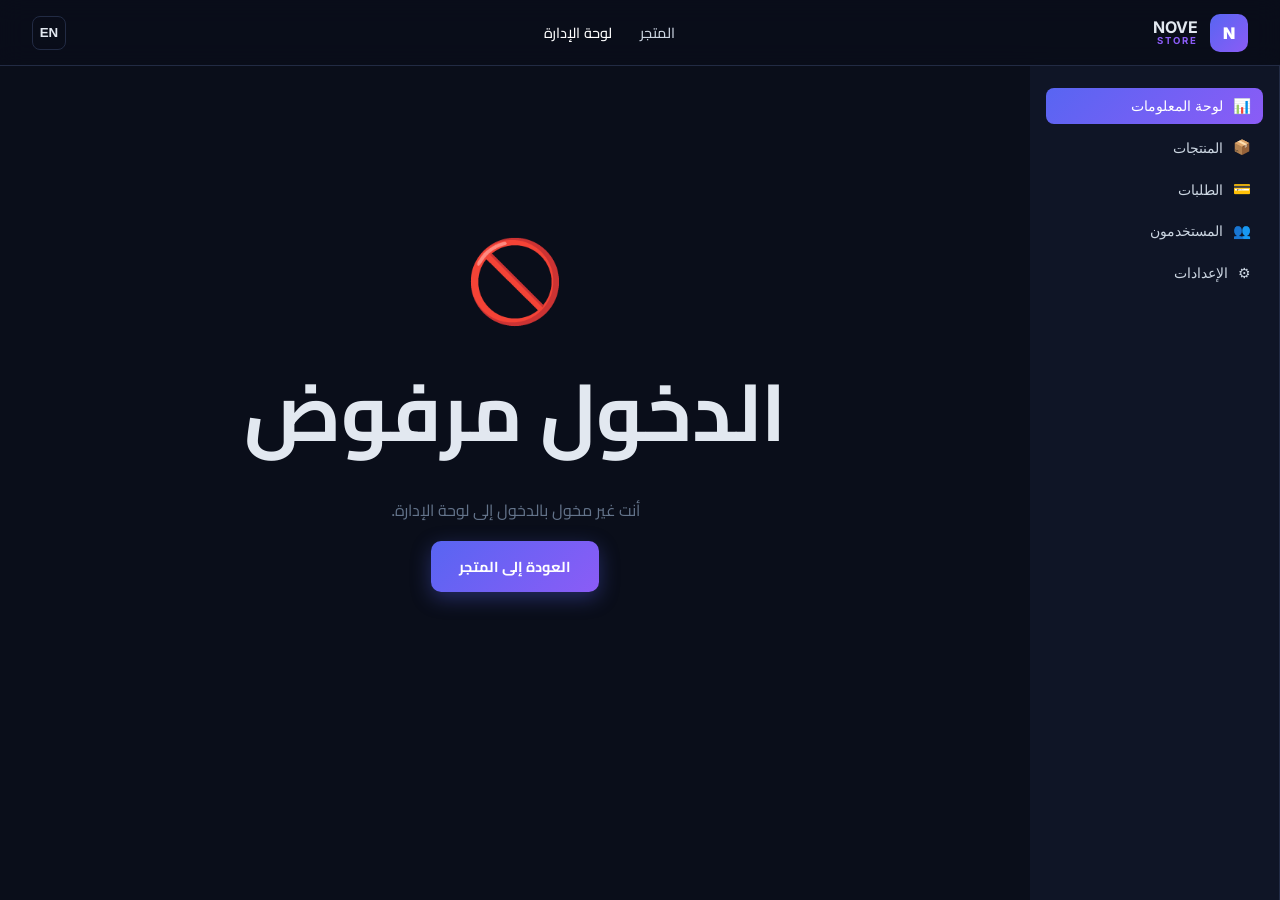
==== pages/admin.html @ d432e352 "first commit" ====
<!DOCTYPE html>
<html lang="ar" dir="rtl">
<head>
  <meta charset="UTF-8">
  <meta name="viewport" content="width=device-width, initial-scale=1.0">
  <title>Admin Panel - Nove Store</title>
  <link rel="stylesheet" href="../css/style.css">
  <link rel="icon" href="data:image/svg+xml,<svg xmlns='http://www.w3.org/2000/svg' viewBox='0 0 100 100'><text y='.9em' font-size='90'>N</text></svg>">
</head>
<body>

  <nav class="navbar">
    <a href="../index.html" class="nav-brand">
      <div class="nav-brand-icon">N</div>
      <div class="nav-brand-text">NOVE <span>STORE</span></div>
    </a>
    <ul class="nav-links">
      <li><a href="../index.html" data-i18n="store">Store</a></li>
      <li><a href="admin.html" class="active" data-i18n="admin_panel">Admin Panel</a></li>
    </ul>
    <div class="nav-actions">
      <button class="lang-toggle" onclick="APP.toggleLang()">EN</button>
      <div class="user-menu active" id="user-menu">
        <img class="user-avatar" src="" alt="Admin" onclick="APP.toggleUserDropdown()">
        <div class="user-dropdown">
          <div class="user-dropdown-header">
            <h4 class="user-name">Admin</h4>
            <p class="user-email">admin@nove.store</p>
          </div>
          <button onclick="APP.logout()" data-i18n="sign_out">&#10140; Sign Out</button>
        </div>
      </div>
    </div>
  </nav>

  <div class="admin-layout">
    <aside class="admin-sidebar">
      <button class="admin-nav-item active" data-section="dashboard" onclick="APP.showAdminSection('dashboard')">
        <span>&#128202;</span> <span data-i18n="dashboard">Dashboard</span>
      </button>
      <button class="admin-nav-item" data-section="products" onclick="APP.showAdminSection('products')">
        <span>&#128230;</span> <span data-i18n="products_manage">Products</span>
      </button>
      <button class="admin-nav-item" data-section="orders" onclick="APP.showAdminSection('orders')">
        <span>&#128179;</span> <span data-i18n="orders_manage">Orders</span>
      </button>
      <button class="admin-nav-item" data-section="users" onclick="APP.showAdminSection('users')">
        <span>&#128101;</span> <span data-i18n="users_manage">Users</span>
      </button>
      <button class="admin-nav-item" data-section="settings" onclick="APP.showAdminSection('settings')">
        <span>&#9881;</span> <span data-i18n="settings_manage">Settings</span>
      </button>
    </aside>

    <main class="admin-content" id="admin-content"></main>
  </div>

  <script src="../js/app.js"></script>
  <script>
    document.addEventListener('DOMContentLoaded', () => {
      APP.loadData();
      APP.applyStaticTranslations();
      const lt = document.querySelector('#user-menu .lang-toggle');
      if (lt) lt.textContent = APP.lang === 'ar' ? 'EN' : 'ع';
      APP.updateAuthUI();
      if (!APP.isAdmin()) {
        document.getElementById('admin-content').innerHTML = `
          <div class="access-denied">
            <div>
              <h1>&#128683;</h1>
              <h1>${APP.t('access_denied')}</h1>
              <p>${APP.t('access_denied_desc')}</p>
              <a href="../index.html" class="btn-primary">${APP.t('back_to_store')}</a>
            </div>
          </div>`;
        return;
      }
      APP.showAdminSection('dashboard');
    });
  </script>
</body>
</html>
---- css/style.css ----
@import url('https://fonts.googleapis.com/css2?family=Cairo:wght@300;400;600;700;900&family=Inter:wght@300;400;500;600;700&display=swap');

:root {
  --bg: #0a0e1a;
  --bg2: #0f1526;
  --card: #151c30;
  --border: #222b44;
  --primary: #5865f2;
  --primary-2: #8b5cf6;
  --secondary: #22d3ee;
  --success: #22c55e;
  --danger: #ef4444;
  --warning: #f59e0b;
  --text: #e2e8f0;
  --text-2: #cbd5e1;
  --gray-300: #94a3b8;
  --gray-400: #64748b;
  --gray-500: #475569;
  --gradient: linear-gradient(135deg, #5865f2, #8b5cf6);
}

* { margin: 0; padding: 0; box-sizing: border-box; }

html { scroll-behavior: smooth; }

body {
  background: var(--bg);
  color: var(--text);
  font-family: 'Inter', 'Cairo', sans-serif;
  min-height: 100vh;
  overflow-x: hidden;
}

a { text-decoration: none; color: inherit; }
ul { list-style: none; }

.hidden { display: none !important; }

/* NAVBAR */
.navbar {
  position: fixed;
  top: 0; left: 0; right: 0;
  z-index: 1000;
  display: flex;
  align-items: center;
  justify-content: space-between;
  padding: 0.85rem 2rem;
  background: rgba(10, 14, 26, 0.85);
  backdrop-filter: blur(12px);
  border-bottom: 1px solid var(--border);
}

.nav-brand { display: flex; align-items: center; gap: 0.75rem; font-weight: 700; }
.nav-brand-icon {
  width: 38px; height: 38px;
  display: flex; align-items: center; justify-content: center;
  border-radius: 10px; font-weight: 900;
  background: var(--gradient); color: #fff;
}
.nav-brand-text { display: flex; flex-direction: column; line-height: 1.1; }
.nav-brand-text span { font-size: 0.6rem; color: var(--primary-2); letter-spacing: 0.2em; }

.nav-links { display: flex; gap: 1.75rem; font-weight: 500; font-size: 0.9rem; }
.nav-links a { color: var(--text-2); transition: color 0.2s; }
.nav-links a:hover, .nav-links a.active { color: #fff; }

.nav-actions { display: flex; align-items: center; gap: 0.9rem; }

.lang-toggle {
  background: none; border: 1px solid var(--border); color: var(--text);
  width: 34px; height: 34px; border-radius: 8px; cursor: pointer; font-weight: 700;
}
.lang-toggle:hover { border-color: var(--primary); }

.nav-cart {
  position: relative; background: none; border: 1px solid var(--border);
  color: var(--text); width: 40px; height: 34px; border-radius: 8px; cursor: pointer; font-size: 1.1rem;
}
.cart-badge {
  position: absolute; top: -8px; right: -8px; background: var(--primary);
  color: #fff; font-size: 0.65rem; font-weight: 700; width: 18px; height: 18px;
  border-radius: 50%; display: flex; align-items: center; justify-content: center;
}

.btn-nav {
  border: none; padding: 0.5rem 1.25rem; border-radius: 8px; font-weight: 600; cursor: pointer;
}
.btn-nav-filled { background: var(--gradient); color: #fff; }
.btn-nav-filled:hover { opacity: 0.9; }

.user-menu { position: relative; display: none; }
.user-avatar { width: 40px; height: 40px; border-radius: 50%; cursor: pointer; border: 2px solid var(--primary); }
.user-dropdown {
  position: absolute; top: 50px; right: 0; min-width: 200px; background: var(--card);
  border: 1px solid var(--border); border-radius: 12px; padding: 0.75rem; display: none;
}
.user-dropdown.active { display: block; }
.user-dropdown-header { padding-bottom: 0.6rem; margin-bottom: 0.6rem; border-bottom: 1px solid var(--border); }
.user-dropdown a, .user-dropdown button {
  display: block; width: 100%; text-align: right; background: none; border: none;
  color: var(--text-2); padding: 0.5rem; border-radius: 6px; cursor: pointer; font-size: 0.85rem;
}
.user-dropdown a:hover, .user-dropdown button:hover { background: var(--bg2); color: #fff; }

.mobile-toggle { display: none; background: none; border: none; color: var(--text); font-size: 1.4rem; cursor: pointer; }

/* HERO */
.hero {
  min-height: 90vh; display: flex; align-items: center;
  padding: 8rem 2rem 4rem; position: relative;
  background: radial-gradient(1200px 600px at 70% -10%, rgba(88,101,242,0.25), transparent),
              radial-gradient(800px 500px at 10% 110%, rgba(139,92,246,0.2), transparent);
}
.hero-content { max-width: 720px; }
.hero-badge {
  display: inline-flex; align-items: center; gap: 0.5rem;
  background: rgba(88,101,242,0.12); border: 1px solid rgba(88,101,242,0.35);
  color: var(--primary-2); padding: 0.4rem 1rem; border-radius: 30px; font-size: 0.8rem; font-weight: 600;
}
.hero-badge-dot { width: 8px; height: 8px; border-radius: 50%; background: var(--primary); }
.hero h1 { font-size: 3rem; line-height: 1.15; margin: 1.25rem 0; font-weight: 900; display: flex; flex-direction: column; gap: 0.25rem; }
.hero h1 span:first-child { background: var(--gradient); -webkit-background-clip: text; background-clip: text; -webkit-text-fill-color: transparent; }
.hero p { color: var(--gray-300); font-size: 1.05rem; line-height: 1.7; max-width: 560px; }

.hero-actions { display: flex; gap: 1rem; margin-top: 2rem; flex-wrap: wrap; }
.btn-primary, .btn-secondary {
  display: inline-block; padding: 0.75rem 1.75rem; border-radius: 10px;
  font-weight: 700; font-size: 0.9rem; transition: transform 0.2s, box-shadow 0.2s; cursor: pointer; border: none;
}
.btn-primary { background: var(--gradient); color: #fff; box-shadow: 0 6px 20px rgba(88,101,242,0.35); }
.btn-primary:hover { transform: translateY(-2px); box-shadow: 0 8px 28px rgba(88,101,242,0.5); }
.btn-secondary { background: transparent; color: var(--text); border: 1px solid var(--border); }
.btn-secondary:hover { border-color: var(--primary); }

.hero-stats { display: flex; gap: 2.5rem; margin-top: 3rem; flex-wrap: wrap; }
.hero-stat h3 { font-size: 1.75rem; background: var(--gradient); -webkit-background-clip: text; background-clip: text; -webkit-text-fill-color: transparent; }
.hero-stat p { color: var(--gray-400); font-size: 0.8rem; }

/* SECTIONS */
.section { padding: 4rem 2rem; }
.section-header { text-align: center; margin-bottom: 2.5rem; }
.section-header h2 { font-size: 2rem; font-weight: 800; }
.section-header p { color: var(--gray-400); margin-top: 0.5rem; }

.category-filters { display: flex; justify-content: center; gap: 0.75rem; margin-bottom: 2rem; flex-wrap: wrap; }
.filter-btn {
  background: var(--card); border: 1px solid var(--border); color: var(--text-2);
  padding: 0.5rem 1.5rem; border-radius: 30px; cursor: pointer; font-weight: 600; transition: all 0.2s;
}
.filter-btn.active, .filter-btn:hover { background: var(--gradient); color: #fff; border-color: transparent; }

.products-grid { display: grid; grid-template-columns: repeat(auto-fill, minmax(260px, 1fr)); gap: 1.5rem; max-width: 1200px; margin: 0 auto; }
.product-card {
  background: var(--card); border: 1px solid var(--border); border-radius: 16px;
  padding: 1.25rem; display: flex; flex-direction: column; gap: 0.75rem; transition: transform 0.2s, border-color 0.2s;
}
.product-card:hover { transform: translateY(-4px); border-color: var(--primary); }
.product-image { width: 100%; height: 160px; object-fit: cover; border-radius: 10px; }
.product-image.placeholder {
  display: flex; align-items: center; justify-content: center; font-size: 3rem; font-weight: 900;
  background: var(--gradient); color: #fff;
}
.product-card h3 { font-size: 1.05rem; }
.product-card p { color: var(--gray-400); font-size: 0.85rem; line-height: 1.5; flex: 1; }
.product-price { font-weight: 800; font-size: 1.2rem; color: var(--secondary); }

/* FEATURES */
.features-grid { display: grid; grid-template-columns: repeat(auto-fill, minmax(290px, 1fr)); gap: 1.5rem; max-width: 1200px; margin: 0 auto; }
.feature-card {
  background: var(--card); border: 1px solid var(--border); border-radius: 16px; padding: 1.75rem; transition: border-color 0.2s;
}
.feature-card:hover { border-color: var(--primary); }
.feature-icon { font-size: 1.8rem; margin-bottom: 0.75rem; }
.feature-card h3 { margin-bottom: 0.4rem; font-size: 1.05rem; }
.feature-card p { color: var(--gray-400); font-size: 0.85rem; line-height: 1.6; }

/* FOOTER */
.footer {
  border-top: 1px solid var(--border); padding: 2rem;
  background: var(--bg2);
}
.footer-content { display: flex; justify-content: space-between; align-items: center; gap: 1rem; flex-wrap: wrap; max-width: 1200px; margin: 0 auto; }
.footer p { color: var(--gray-400); font-size: 0.85rem; }
.footer-links { display: flex; gap: 1.5rem; }
.footer-links a { color: var(--text-2); font-size: 0.85rem; }
.footer-links a:hover { color: var(--primary); }

/* MODALS */
.modal-overlay {
  position: fixed; inset: 0; z-index: 2000; display: none;
  align-items: center; justify-content: center; background: rgba(0,0,0,0.6); backdrop-filter: blur(4px);
}
.modal-overlay.active { display: flex; }
.modal {
  background: var(--card); border: 1px solid var(--border); border-radius: 18px;
  max-width: 420px; width: 90%; max-height: 85vh; overflow-y: auto; position: relative; padding: 1.5rem;
}
.modal-close { position: absolute; top: 0.75rem; left: 0.75rem; background: none; border: none; color: var(--gray-400); font-size: 1.6rem; cursor: pointer; }
.modal-close:hover { color: #fff; }

.auth-tabs { display: flex; gap: 0.5rem; margin: 1.25rem 0; background: var(--bg); padding: 0.35rem; border-radius: 10px; }
.auth-tab { flex: 1; padding: 0.5rem; background: none; border: none; color: var(--gray-400); font-weight: 600; cursor: pointer; border-radius: 8px; }
.auth-tab.active { background: var(--gradient); color: #fff; }

.form-group { margin-bottom: 1rem; }
.form-group label { display: block; margin-bottom: 0.35rem; font-size: 0.85rem; color: var(--text-2); }
.form-group input {
  width: 100%; padding: 0.7rem 0.9rem; background: var(--bg);
  border: 1px solid var(--border); border-radius: 8px; color: var(--text); outline: none;
}
.form-group input:focus { border-color: var(--primary); }

/* CART ITEMS */
.cart-item { display: flex; justify-content: space-between; align-items: center; padding: 0.6rem 0; border-bottom: 1px solid var(--border); }
.cart-item button { background: none; border: none; color: var(--danger); cursor: pointer; font-size: 1rem; }
.cart-total { margin-top: 1rem; font-size: 1.1rem; text-align: left; }

/* ADMIN */
.admin-layout { display: flex; min-height: 100vh; padding-top: 64px; }
.admin-sidebar {
  width: 250px; background: var(--bg2); border-right: 1px solid var(--border);
  padding: 1.5rem 1rem; display: flex; flex-direction: column; gap: 0.35rem; position: sticky; top: 64px; height: calc(100vh - 64px);
}
.admin-sidebar-brand { display: flex; align-items: center; gap: 0.6rem; margin-bottom: 1.5rem; }
.sb-icon { width: 38px; height: 38px; border-radius: 10px; background: var(--gradient); display: flex; align-items: center; justify-content: center; font-weight: 900; }
.sb-title { font-weight: 700; }
.sb-sub { font-size: 0.7rem; color: var(--gray-400); }
.admin-nav-group { font-size: 0.7rem; color: var(--gray-500); text-transform: uppercase; margin: 1rem 0 0.35rem; }
.admin-nav-item {
  display: flex; align-items: center; gap: 0.6rem; width: 100%; padding: 0.6rem 0.75rem;
  background: none; border: none; color: var(--text-2); border-radius: 8px; cursor: pointer; font-size: 0.9rem; text-align: right;
}
.admin-nav-item:hover { background: var(--bg); color: #fff; }
.admin-nav-item.active { background: var(--gradient); color: #fff; }
.nav-badge { margin-left: auto; background: var(--danger); color: #fff; border-radius: 30px; font-size: 0.65rem; padding: 0.1rem 0.5rem; }

.admin-content { flex: 1; padding: 2rem; }
.admin-stats { display: grid; grid-template-columns: repeat(auto-fit, minmax(180px, 1fr)); gap: 1.25rem; margin-top: 1.5rem; }
.stat-card { background: var(--card); border: 1px solid var(--border); border-radius: 14px; padding: 1.25rem; }
.stat-card h3 { font-size: 1.8rem; color: var(--secondary); }
.stat-card p { color: var(--gray-400); font-size: 0.85rem; }

.product-row, .order-row { display: flex; justify-content: space-between; align-items: center; padding: 0.8rem 0; border-bottom: 1px solid var(--border); }

.access-denied { min-height: 70vh; display: flex; align-items: center; justify-content: center; }
.access-denied div { text-align: center; }
.access-denied h1 { font-size: 5rem; margin-bottom: 0.5rem; }
.access-denied p { color: var(--gray-400); margin-bottom: 1rem; }

/* TOAST */
.toast {
  position: fixed; bottom: 2rem; right: 2rem; z-index: 3000;
  background: var(--success); color: #fff; padding: 0.85rem 1.5rem; border-radius: 10px;
  font-weight: 600; display: none; box-shadow: 0 6px 20px rgba(0,0,0,0.4);
}
.toast.error { background: var(--danger); }

/* RESPONSIVE */
@media (max-width: 768px) {
  .nav-links, .mobile-toggle { display: none; }
  .hero h1 { font-size: 2.2rem; }
  .admin-sidebar { width: 220px; }
  .footer-content { flex-direction: column; text-align: center; }
}
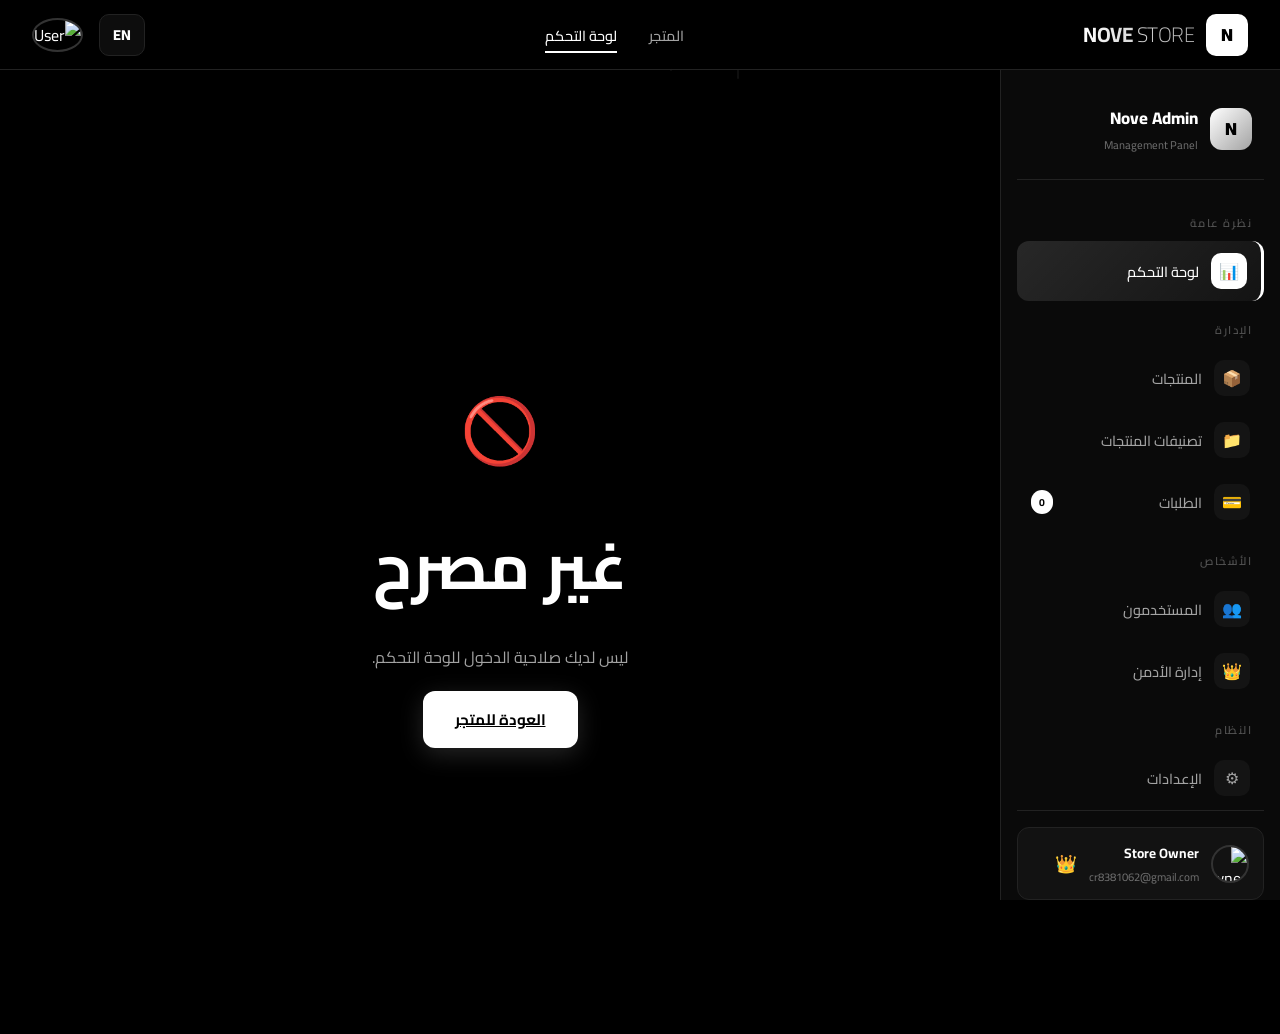
==== commit 1ddf3558: "Restore full featured store design to novestore1" ====
--- a/pages/admin.html
+++ b/pages/admin.html
@@ -9,60 +9,105 @@
 </head>
 <body>
 
+  <!-- NAVBAR -->
   <nav class="navbar">
     <a href="../index.html" class="nav-brand">
       <div class="nav-brand-icon">N</div>
       <div class="nav-brand-text">NOVE <span>STORE</span></div>
     </a>
+
     <ul class="nav-links">
       <li><a href="../index.html" data-i18n="store">Store</a></li>
       <li><a href="admin.html" class="active" data-i18n="admin_panel">Admin Panel</a></li>
     </ul>
+
     <div class="nav-actions">
-      <button class="lang-toggle" onclick="APP.toggleLang()">EN</button>
+      <button class="lang-toggle" id="lang-toggle" onclick="APP.toggleLang()" title="Language">ع</button>
+
       <div class="user-menu active" id="user-menu">
-        <img class="user-avatar" src="" alt="Admin" onclick="APP.toggleUserDropdown()">
+        <img class="user-avatar" src="" alt="User" onclick="APP.toggleUserDropdown()">
         <div class="user-dropdown">
           <div class="user-dropdown-header">
             <h4 class="user-name">Admin</h4>
             <p class="user-email">admin@nove.store</p>
           </div>
+          <a href="../index.html" data-i18n="store">&#128203; Store</a>
           <button onclick="APP.logout()" data-i18n="sign_out">&#10140; Sign Out</button>
         </div>
       </div>
     </div>
   </nav>
 
+  <!-- ADMIN LAYOUT -->
   <div class="admin-layout">
-    <aside class="admin-sidebar">
+    <!-- SIDEBAR -->
+    <aside class="admin-sidebar" id="admin-sidebar">
+      <div class="admin-sidebar-brand">
+        <div class="sb-icon">N</div>
+        <div>
+          <div class="sb-title">Nove Admin</div>
+          <div class="sb-sub">Management Panel</div>
+        </div>
+      </div>
+
+      <div class="admin-nav-group" data-i18n="group_overview">Overview</div>
       <button class="admin-nav-item active" data-section="dashboard" onclick="APP.showAdminSection('dashboard')">
-        <span>&#128202;</span> <span data-i18n="dashboard">Dashboard</span>
+        <span class="nav-icon">&#128202;</span> <span data-i18n="dashboard">Dashboard</span>
       </button>
+
+      <div class="admin-nav-group" data-i18n="group_management">Management</div>
       <button class="admin-nav-item" data-section="products" onclick="APP.showAdminSection('products')">
-        <span>&#128230;</span> <span data-i18n="products_manage">Products</span>
+        <span class="nav-icon">&#128230;</span> <span data-i18n="products_manage">Products</span>
+      </button>
+      <button class="admin-nav-item" data-section="categories" onclick="APP.showAdminSection('categories')">
+        <span class="nav-icon">&#128193;</span> <span data-i18n="categories_manage">Product Categories</span>
       </button>
       <button class="admin-nav-item" data-section="orders" onclick="APP.showAdminSection('orders')">
-        <span>&#128179;</span> <span data-i18n="orders_manage">Orders</span>
+        <span class="nav-icon">&#128179;</span> <span data-i18n="orders_manage">Orders</span>
+        <span class="nav-badge" id="orders-badge">0</span>
       </button>
+
+      <div class="admin-nav-group" data-i18n="group_people">People</div>
       <button class="admin-nav-item" data-section="users" onclick="APP.showAdminSection('users')">
-        <span>&#128101;</span> <span data-i18n="users_manage">Users</span>
+        <span class="nav-icon">&#128101;</span> <span data-i18n="users_manage">Users</span>
       </button>
+      <button class="admin-nav-item" data-section="admins" onclick="APP.showAdminSection('admins')">
+        <span class="nav-icon">&#128081;</span> <span data-i18n="admin_staff">Add Admin</span>
+      </button>
+
+      <div class="admin-nav-group" data-i18n="group_system">System</div>
       <button class="admin-nav-item" data-section="settings" onclick="APP.showAdminSection('settings')">
-        <span>&#9881;</span> <span data-i18n="settings_manage">Settings</span>
+        <span class="nav-icon">&#9881;</span> <span data-i18n="settings_manage">Settings</span>
       </button>
+
+      <div class="admin-sidebar-footer">
+        <div class="admin-owner-card">
+          <img src="" alt="Owner" id="owner-avatar">
+          <div class="owner-info">
+            <h5 class="owner-name">Store Owner</h5>
+            <p class="owner-email">cr8381062@gmail.com</p>
+          </div>
+          <span class="owner-crown">&#128081;</span>
+        </div>
+      </div>
     </aside>
 
-    <main class="admin-content" id="admin-content"></main>
+    <!-- CONTENT -->
+    <main class="admin-content" id="admin-content">
+      <!-- Content rendered by JS -->
+    </main>
   </div>
 
   <script src="../js/app.js"></script>
   <script>
     document.addEventListener('DOMContentLoaded', () => {
-      APP.loadData();
+      APP.checkAuth();
+      APP.loadSettings();
       APP.applyStaticTranslations();
-      const lt = document.querySelector('#user-menu .lang-toggle');
+      APP.applyLogo();
+      const lt = document.getElementById('lang-toggle');
       if (lt) lt.textContent = APP.lang === 'ar' ? 'EN' : 'ع';
-      APP.updateAuthUI();
+      APP.createRainDrops();
       if (!APP.isAdmin()) {
         document.getElementById('admin-content').innerHTML = `
           <div class="access-denied">
@@ -72,11 +117,21 @@
               <p>${APP.t('access_denied_desc')}</p>
               <a href="../index.html" class="btn-primary">${APP.t('back_to_store')}</a>
             </div>
-          </div>`;
+          </div>
+        `;
         return;
       }
+      APP.updateAuthUI();
+      if (APP.currentUser && APP.currentUser.avatar) {
+        document.getElementById('owner-avatar').src = APP.currentUser.avatar;
+      } else {
+        document.getElementById('owner-avatar').src = APP.generateAvatar('O');
+      }
+      document.querySelector('.owner-name').textContent = APP.currentUser.name;
+      document.querySelector('.owner-email').textContent = APP.currentUser.email;
+      document.getElementById('orders-badge').textContent = APP.orders.length || 0;
       APP.showAdminSection('dashboard');
     });
   </script>
 </body>
-</html>+</html>
--- a/css/style.css
+++ b/css/style.css
@@ -1,264 +1,2570 @@
 @import url('https://fonts.googleapis.com/css2?family=Cairo:wght@300;400;600;700;900&family=Inter:wght@300;400;500;600;700&display=swap');
 
 :root {
-  --bg: #0a0e1a;
-  --bg2: #0f1526;
-  --card: #151c30;
-  --border: #222b44;
-  --primary: #5865f2;
-  --primary-2: #8b5cf6;
-  --secondary: #22d3ee;
-  --success: #22c55e;
-  --danger: #ef4444;
-  --warning: #f59e0b;
-  --text: #e2e8f0;
-  --text-2: #cbd5e1;
-  --gray-300: #94a3b8;
-  --gray-400: #64748b;
-  --gray-500: #475569;
-  --gradient: linear-gradient(135deg, #5865f2, #8b5cf6);
-}
-
-* { margin: 0; padding: 0; box-sizing: border-box; }
-
-html { scroll-behavior: smooth; }
+  --black: #000000;
+  --dark: #0a0a0a;
+  --darker: #111111;
+  --card-bg: #161616;
+  --border: #222222;
+  --border-light: #333333;
+  --white: #ffffff;
+  --gray-100: #f5f5f5;
+  --gray-200: #e5e5e5;
+  --gray-300: #d4d4d4;
+  --gray-400: #a3a3a3;
+  --gray-500: #737373;
+  --gray-600: #525252;
+  --accent: #ffffff;
+  --gradient: linear-gradient(135deg, #000000, #1a1a1a);
+}
+
+* {
+  margin: 0;
+  padding: 0;
+  box-sizing: border-box;
+}
+
+html {
+  scroll-behavior: smooth;
+}
 
 body {
-  background: var(--bg);
-  color: var(--text);
-  font-family: 'Inter', 'Cairo', sans-serif;
+  font-family: 'Cairo', 'Inter', sans-serif;
+  background: var(--black);
+  color: var(--white);
+  direction: rtl;
   min-height: 100vh;
   overflow-x: hidden;
 }
 
-a { text-decoration: none; color: inherit; }
-ul { list-style: none; }
-
-.hidden { display: none !important; }
-
-/* NAVBAR */
+/* ===== LANGUAGE ===== */
+html[dir="ltr"] body {
+  direction: ltr;
+}
+
+html[dir="ltr"] .navbar,
+html[dir="ltr"] .section-header,
+html[dir="ltr"] .footer-content,
+html[dir="ltr"] .modal-body {
+  text-align: left;
+}
+
+html[dir="ltr"] .hero-content {
+  direction: ltr;
+}
+
+html[dir="ltr"] .nav-links a::after {
+  right: 0;
+  left: 0;
+  margin: 0 auto;
+}
+
+html[dir="ltr"] .navbar,
+html[dir="ltr"] .nav-actions,
+html[dir="ltr"] .nav-links,
+html[dir="ltr"] .category-filters,
+html[dir="ltr"] .hero-stats,
+html[dir="ltr"] .hero-actions,
+html[dir="ltr"] .footer-links {
+  flex-direction: row;
+}
+
+html[dir="ltr"] .toolbar-right { margin-left: 0; margin-right: auto; }
+
+/* Admin LTR direction overrides */
+html[dir="ltr"] .admin-sidebar {
+  right: auto;
+  left: 0;
+  border-left: none;
+  border-right: 1px solid var(--border);
+}
+
+html[dir="ltr"] .admin-content {
+  margin-right: 0;
+  margin-left: 280px;
+}
+
+html[dir="ltr"] .admin-nav-item.active {
+  border-right: none;
+  border-left: 3px solid var(--white);
+}
+
+html[dir="ltr"] .admin-sidebar-brand,
+html[dir="ltr"] .admin-nav-item,
+html[dir="ltr"] .admin-owner-card,
+html[dir="ltr"] .admin-table th,
+html[dir="ltr"] .admin-table td,
+html[dir="ltr"] .admin-content,
+html[dir="ltr"] .admin-topbar {
+  direction: ltr;
+  text-align: left;
+}
+
+@media (max-width: 768px) {
+  html[dir="ltr"] .admin-sidebar {
+    right: auto;
+    left: 0;
+    transform: translateX(-100%);
+  }
+  html[dir="ltr"] .admin-sidebar.active {
+    transform: translateX(0);
+  }
+  html[dir="ltr"] .admin-content {
+    margin-left: 0;
+  }
+}
+
+.lang-toggle {
+  background: rgba(255,255,255,0.05);
+  border: 1px solid var(--border);
+  color: var(--white);
+  font-family: inherit;
+  font-weight: 800;
+  width: 46px;
+  height: 42px;
+  border-radius: 10px;
+  cursor: pointer;
+  font-size: 0.9rem;
+  transition: all 0.3s ease;
+}
+
+.lang-toggle:hover {
+  border-color: var(--white);
+  background: var(--white);
+  color: var(--black);
+  box-shadow: 0 0 20px rgba(255,255,255,0.3);
+}
+
+/* ===== FLOATING GLOW EFFECT (float on water with shine) ===== */
+.hero {
+  background:
+    radial-gradient(120% 80% at 50% 0%, rgba(255,255,255,0.06) 0%, transparent 60%),
+    radial-gradient(ellipse at center, #000 0%, #0a0c10 100%);
+}
+
+body {
+  position: relative;
+}
+
+/* Animated water shimmer background */
+body::before {
+  content: '';
+  position: fixed;
+  inset: -50%;
+  z-index: -1;
+  background:
+    radial-gradient(ellipse 60% 40% at 20% 80%, rgba(255,255,255,0.04), transparent),
+    radial-gradient(ellipse 50% 35% at 80% 20%, rgba(255,255,255,0.05), transparent);
+  filter: blur(60px);
+  animation: waterShimmer 14s ease-in-out infinite;
+}
+
+@keyframes waterShimmer {
+  0%, 100% { transform: translate(0,0) rotate(0deg); }
+  33% { transform: translate(-4%, -2%) rotate(3deg); }
+  66% { transform: translate(4%, 2%) rotate(-3deg); }
+}
+
+/* Floating cards with glow + reflection illusion */
+.product-card,
+.feature-card,
+.admin-stat-card,
+.admin-panel-card,
+.admin-form-card,
+.admin-table {
+  animation: floatCard 6s ease-in-out infinite;
+  box-shadow:
+    0 0 0 1px rgba(255,255,255,0.04),
+    0 20px 50px rgba(0,0,0,0.6),
+    inset 0 1px 0 rgba(255,255,255,0.08),
+    0 0 40px rgba(255,255,255,0.03);
+  position: relative;
+}
+
+.product-card:nth-child(odd),
+.admin-stat-card:nth-child(even) {
+  animation-delay: 0.8s;
+}
+
+.product-card:nth-child(3n),
+.admin-stat-card:nth-child(4n) {
+  animation-delay: 1.6s;
+}
+
+@keyframes floatCard {
+  0%, 100% { transform: translateY(0); }
+  50% { transform: translateY(-6px); }
+}
+
+.product-card:hover {
+  animation-play-state: paused;
+}
+
+/* Glow sweep / shine line across cards */
+.product-card::before,
+.feature-card::before,
+.admin-panel-card::before {
+  content: '';
+  position: absolute;
+  top: 0;
+  left: -100%;
+  width: 60%;
+  height: 100%;
+  background: linear-gradient(120deg, transparent, rgba(255,255,255,0.08), transparent);
+  transform: skewX(-20deg);
+  pointer-events: none;
+  animation: shineSweep 5s ease-in-out infinite;
+}
+
+.admin-panel-card::before {
+  animation: none;
+}
+
+@keyframes shineSweep {
+  0% { left: -100%; }
+  45% { left: 200%; }
+  100% { left: 200%; }
+}
+
+/* Rain-like glints on the page */
+.rain-drop {
+  position: fixed;
+  top: -20px;
+  width: 2px;
+  height: 60px;
+  background: linear-gradient(180deg, transparent, rgba(255,255,255,0.06));
+  border-radius: 2px;
+  z-index: 0;
+  pointer-events: none;
+  animation: rainFall linear infinite;
+}
+
+@keyframes rainFall {
+  0% { transform: translateY(0); opacity: 0; }
+  10% { opacity: 1; }
+  100% { transform: translateY(110vh); opacity: 0; }
+}
+
+/* Buttons get a soft glow too */
+.btn-primary,
+.btn-nav-filled,
+.btn-admin-primary {
+  box-shadow: 0 6px 24px rgba(255,255,255,0.15);
+}
+
+.btn-primary:hover,
+.btn-nav-filled:hover,
+.btn-admin-primary:hover {
+  box-shadow: 0 8px 40px rgba(255,255,255,0.35);
+}
+
+/* Modal glows softly */
+.modal {
+  box-shadow: 0 0 0 1px rgba(255,255,255,0.06), 0 30px 80px rgba(0,0,0,0.8), 0 0 60px rgba(255,255,255,0.04);
+  animation: floatCard 5s ease-in-out infinite;
+}
+
+/* Shimmering brand */
+.nav-brand-text {
+  background: linear-gradient(90deg, #fff, #aaa, #fff);
+  background-size: 200% auto;
+  -webkit-background-clip: text;
+  -webkit-text-fill-color: transparent;
+  background-clip: text;
+  animation: shimmerText 3s linear infinite;
+}
+
+@keyframes shimmerText {
+  to { background-position: 200% center; }
+}
+
+::-webkit-scrollbar {
+  width: 8px;
+}
+::-webkit-scrollbar-track {
+  background: var(--dark);
+}
+::-webkit-scrollbar-thumb {
+  background: var(--border-light);
+  border-radius: 4px;
+}
+::-webkit-scrollbar-thumb:hover {
+  background: var(--gray-600);
+}
+
+/* ===== NAVBAR ===== */
 .navbar {
   position: fixed;
-  top: 0; left: 0; right: 0;
+  top: 0;
+  left: 0;
+  right: 0;
   z-index: 1000;
+  background: rgba(0, 0, 0, 0.85);
+  backdrop-filter: blur(20px);
+  border-bottom: 1px solid var(--border);
+  padding: 0 2rem;
+  height: 70px;
   display: flex;
   align-items: center;
   justify-content: space-between;
-  padding: 0.85rem 2rem;
-  background: rgba(10, 14, 26, 0.85);
-  backdrop-filter: blur(12px);
+  transition: all 0.3s ease;
+}
+
+.navbar.scrolled {
+  background: rgba(0, 0, 0, 0.95);
+  box-shadow: 0 4px 30px rgba(0, 0, 0, 0.5);
+}
+
+.nav-brand {
+  display: flex;
+  align-items: center;
+  gap: 12px;
+  text-decoration: none;
+  color: var(--white);
+}
+
+.nav-brand-icon {
+  width: 42px;
+  height: 42px;
+  background: var(--white);
+  color: var(--black);
+  border-radius: 10px;
+  display: flex;
+  align-items: center;
+  justify-content: center;
+  font-weight: 900;
+  font-size: 1.1rem;
+}
+
+.nav-brand-text {
+  font-size: 1.3rem;
+  font-weight: 700;
+  letter-spacing: -0.5px;
+}
+
+.nav-brand-text span {
+  color: var(--gray-400);
+  font-weight: 300;
+}
+
+.nav-links {
+  display: flex;
+  align-items: center;
+  gap: 2rem;
+  list-style: none;
+}
+
+.nav-links a {
+  color: var(--gray-400);
+  text-decoration: none;
+  font-size: 0.9rem;
+  font-weight: 500;
+  transition: color 0.3s ease;
+  position: relative;
+}
+
+.nav-links a:hover,
+.nav-links a.active {
+  color: var(--white);
+}
+
+.nav-links a::after {
+  content: '';
+  position: absolute;
+  bottom: -4px;
+  right: 0;
+  width: 0;
+  height: 2px;
+  background: var(--white);
+  transition: width 0.3s ease;
+}
+
+.nav-links a:hover::after,
+.nav-links a.active::after {
+  width: 100%;
+}
+
+.nav-actions {
+  display: flex;
+  align-items: center;
+  gap: 1rem;
+}
+
+.nav-cart {
+  position: relative;
+  background: none;
+  border: 1px solid var(--border);
+  color: var(--white);
+  width: 42px;
+  height: 42px;
+  border-radius: 10px;
+  cursor: pointer;
+  display: flex;
+  align-items: center;
+  justify-content: center;
+  font-size: 1.1rem;
+  transition: all 0.3s ease;
+}
+
+.nav-cart:hover {
+  border-color: var(--white);
+  background: rgba(255,255,255,0.05);
+}
+
+.cart-badge {
+  position: absolute;
+  top: -5px;
+  left: -5px;
+  background: var(--white);
+  color: var(--black);
+  font-size: 0.65rem;
+  font-weight: 700;
+  width: 18px;
+  height: 18px;
+  border-radius: 50%;
+  display: flex;
+  align-items: center;
+  justify-content: center;
+}
+
+.cart-badge.hidden {
+  display: none;
+}
+
+.btn-nav {
+  padding: 10px 20px;
+  border-radius: 10px;
+  font-size: 0.85rem;
+  font-weight: 600;
+  cursor: pointer;
+  transition: all 0.3s ease;
+  border: none;
+  font-family: inherit;
+}
+
+.btn-nav-outline {
+  background: transparent;
+  color: var(--white);
+  border: 1px solid var(--border-light);
+}
+
+.btn-nav-outline:hover {
+  border-color: var(--white);
+  background: rgba(255,255,255,0.05);
+}
+
+.btn-nav-filled {
+  background: var(--white);
+  color: var(--black);
+}
+
+.btn-nav-filled:hover {
+  background: var(--gray-200);
+  transform: translateY(-1px);
+}
+
+.user-menu {
+  position: relative;
+  display: none;
+}
+
+.user-menu.active {
+  display: block;
+}
+
+.user-avatar {
+  width: 40px;
+  height: 40px;
+  border-radius: 50%;
+  border: 2px solid var(--border-light);
+  cursor: pointer;
+  object-fit: cover;
+}
+
+.user-dropdown {
+  position: absolute;
+  top: 50px;
+  left: 0;
+  background: var(--darker);
+  border: 1px solid var(--border);
+  border-radius: 12px;
+  padding: 8px;
+  min-width: 220px;
+  display: none;
+  box-shadow: 0 20px 60px rgba(0,0,0,0.5);
+}
+
+.user-dropdown.active {
+  display: block;
+}
+
+.user-dropdown-header {
+  padding: 12px;
   border-bottom: 1px solid var(--border);
-}
-
-.nav-brand { display: flex; align-items: center; gap: 0.75rem; font-weight: 700; }
-.nav-brand-icon {
-  width: 38px; height: 38px;
-  display: flex; align-items: center; justify-content: center;
-  border-radius: 10px; font-weight: 900;
-  background: var(--gradient); color: #fff;
-}
-.nav-brand-text { display: flex; flex-direction: column; line-height: 1.1; }
-.nav-brand-text span { font-size: 0.6rem; color: var(--primary-2); letter-spacing: 0.2em; }
-
-.nav-links { display: flex; gap: 1.75rem; font-weight: 500; font-size: 0.9rem; }
-.nav-links a { color: var(--text-2); transition: color 0.2s; }
-.nav-links a:hover, .nav-links a.active { color: #fff; }
-
-.nav-actions { display: flex; align-items: center; gap: 0.9rem; }
-
-.lang-toggle {
-  background: none; border: 1px solid var(--border); color: var(--text);
-  width: 34px; height: 34px; border-radius: 8px; cursor: pointer; font-weight: 700;
-}
-.lang-toggle:hover { border-color: var(--primary); }
-
-.nav-cart {
-  position: relative; background: none; border: 1px solid var(--border);
-  color: var(--text); width: 40px; height: 34px; border-radius: 8px; cursor: pointer; font-size: 1.1rem;
-}
-.cart-badge {
-  position: absolute; top: -8px; right: -8px; background: var(--primary);
-  color: #fff; font-size: 0.65rem; font-weight: 700; width: 18px; height: 18px;
-  border-radius: 50%; display: flex; align-items: center; justify-content: center;
-}
-
-.btn-nav {
-  border: none; padding: 0.5rem 1.25rem; border-radius: 8px; font-weight: 600; cursor: pointer;
-}
-.btn-nav-filled { background: var(--gradient); color: #fff; }
-.btn-nav-filled:hover { opacity: 0.9; }
-
-.user-menu { position: relative; display: none; }
-.user-avatar { width: 40px; height: 40px; border-radius: 50%; cursor: pointer; border: 2px solid var(--primary); }
-.user-dropdown {
-  position: absolute; top: 50px; right: 0; min-width: 200px; background: var(--card);
-  border: 1px solid var(--border); border-radius: 12px; padding: 0.75rem; display: none;
-}
-.user-dropdown.active { display: block; }
-.user-dropdown-header { padding-bottom: 0.6rem; margin-bottom: 0.6rem; border-bottom: 1px solid var(--border); }
-.user-dropdown a, .user-dropdown button {
-  display: block; width: 100%; text-align: right; background: none; border: none;
-  color: var(--text-2); padding: 0.5rem; border-radius: 6px; cursor: pointer; font-size: 0.85rem;
-}
-.user-dropdown a:hover, .user-dropdown button:hover { background: var(--bg2); color: #fff; }
-
-.mobile-toggle { display: none; background: none; border: none; color: var(--text); font-size: 1.4rem; cursor: pointer; }
-
-/* HERO */
+  margin-bottom: 4px;
+}
+
+.user-dropdown-header p {
+  font-size: 0.8rem;
+  color: var(--gray-400);
+}
+
+.user-dropdown-header h4 {
+  font-size: 0.9rem;
+  font-weight: 600;
+}
+
+.user-dropdown a,
+.user-dropdown button {
+  display: flex;
+  align-items: center;
+  gap: 10px;
+  padding: 10px 12px;
+  color: var(--gray-300);
+  text-decoration: none;
+  font-size: 0.85rem;
+  border-radius: 8px;
+  border: none;
+  background: none;
+  width: 100%;
+  cursor: pointer;
+  font-family: inherit;
+  transition: background 0.2s;
+}
+
+.user-dropdown a:hover,
+.user-dropdown button:hover {
+  background: rgba(255,255,255,0.05);
+  color: var(--white);
+}
+
+.user-dropdown .danger {
+  color: #ff4444;
+}
+
+.mobile-toggle {
+  display: none;
+  background: none;
+  border: none;
+  color: var(--white);
+  font-size: 1.5rem;
+  cursor: pointer;
+}
+
+/* ===== HERO ===== */
 .hero {
-  min-height: 90vh; display: flex; align-items: center;
-  padding: 8rem 2rem 4rem; position: relative;
-  background: radial-gradient(1200px 600px at 70% -10%, rgba(88,101,242,0.25), transparent),
-              radial-gradient(800px 500px at 10% 110%, rgba(139,92,246,0.2), transparent);
-}
-.hero-content { max-width: 720px; }
+  min-height: 100vh;
+  display: flex;
+  align-items: center;
+  justify-content: center;
+  text-align: center;
+  padding: 120px 2rem 80px;
+  position: relative;
+  overflow: hidden;
+}
+
+.hero::before {
+  content: '';
+  position: absolute;
+  top: -50%;
+  left: -50%;
+  width: 200%;
+  height: 200%;
+  background: radial-gradient(circle at 50% 50%, rgba(255,255,255,0.02) 0%, transparent 50%);
+  animation: heroGlow 8s ease-in-out infinite;
+}
+
+@keyframes heroGlow {
+  0%, 100% { transform: translate(0, 0); }
+  50% { transform: translate(-5%, 5%); }
+}
+
+.hero-content {
+  position: relative;
+  z-index: 1;
+  max-width: 800px;
+}
+
 .hero-badge {
-  display: inline-flex; align-items: center; gap: 0.5rem;
-  background: rgba(88,101,242,0.12); border: 1px solid rgba(88,101,242,0.35);
-  color: var(--primary-2); padding: 0.4rem 1rem; border-radius: 30px; font-size: 0.8rem; font-weight: 600;
-}
-.hero-badge-dot { width: 8px; height: 8px; border-radius: 50%; background: var(--primary); }
-.hero h1 { font-size: 3rem; line-height: 1.15; margin: 1.25rem 0; font-weight: 900; display: flex; flex-direction: column; gap: 0.25rem; }
-.hero h1 span:first-child { background: var(--gradient); -webkit-background-clip: text; background-clip: text; -webkit-text-fill-color: transparent; }
-.hero p { color: var(--gray-300); font-size: 1.05rem; line-height: 1.7; max-width: 560px; }
-
-.hero-actions { display: flex; gap: 1rem; margin-top: 2rem; flex-wrap: wrap; }
-.btn-primary, .btn-secondary {
-  display: inline-block; padding: 0.75rem 1.75rem; border-radius: 10px;
-  font-weight: 700; font-size: 0.9rem; transition: transform 0.2s, box-shadow 0.2s; cursor: pointer; border: none;
-}
-.btn-primary { background: var(--gradient); color: #fff; box-shadow: 0 6px 20px rgba(88,101,242,0.35); }
-.btn-primary:hover { transform: translateY(-2px); box-shadow: 0 8px 28px rgba(88,101,242,0.5); }
-.btn-secondary { background: transparent; color: var(--text); border: 1px solid var(--border); }
-.btn-secondary:hover { border-color: var(--primary); }
-
-.hero-stats { display: flex; gap: 2.5rem; margin-top: 3rem; flex-wrap: wrap; }
-.hero-stat h3 { font-size: 1.75rem; background: var(--gradient); -webkit-background-clip: text; background-clip: text; -webkit-text-fill-color: transparent; }
-.hero-stat p { color: var(--gray-400); font-size: 0.8rem; }
-
-/* SECTIONS */
-.section { padding: 4rem 2rem; }
-.section-header { text-align: center; margin-bottom: 2.5rem; }
-.section-header h2 { font-size: 2rem; font-weight: 800; }
-.section-header p { color: var(--gray-400); margin-top: 0.5rem; }
-
-.category-filters { display: flex; justify-content: center; gap: 0.75rem; margin-bottom: 2rem; flex-wrap: wrap; }
+  display: inline-flex;
+  align-items: center;
+  gap: 8px;
+  padding: 8px 16px;
+  background: rgba(255,255,255,0.05);
+  border: 1px solid var(--border);
+  border-radius: 50px;
+  font-size: 0.8rem;
+  color: var(--gray-400);
+  margin-bottom: 2rem;
+}
+
+.hero-badge-dot {
+  width: 6px;
+  height: 6px;
+  background: var(--white);
+  border-radius: 50%;
+  animation: pulse 2s infinite;
+}
+
+@keyframes pulse {
+  0%, 100% { opacity: 1; }
+  50% { opacity: 0.3; }
+}
+
+.hero h1 {
+  font-size: 4rem;
+  font-weight: 900;
+  line-height: 1.1;
+  margin-bottom: 1.5rem;
+  letter-spacing: -2px;
+}
+
+.hero h1 span {
+  display: block;
+  background: linear-gradient(135deg, var(--white), var(--gray-400));
+  -webkit-background-clip: text;
+  -webkit-text-fill-color: transparent;
+  background-clip: text;
+}
+
+.hero p {
+  font-size: 1.1rem;
+  color: var(--gray-400);
+  max-width: 550px;
+  margin: 0 auto 2.5rem;
+  line-height: 1.7;
+}
+
+.hero-actions {
+  display: flex;
+  gap: 1rem;
+  justify-content: center;
+  flex-wrap: wrap;
+}
+
+.btn-primary {
+  padding: 14px 32px;
+  background: var(--white);
+  color: var(--black);
+  border: none;
+  border-radius: 12px;
+  font-size: 0.95rem;
+  font-weight: 700;
+  cursor: pointer;
+  font-family: inherit;
+  transition: all 0.3s ease;
+}
+
+.btn-primary:hover {
+  background: var(--gray-200);
+  transform: translateY(-2px);
+  box-shadow: 0 10px 30px rgba(255,255,255,0.1);
+}
+
+.btn-secondary {
+  padding: 14px 32px;
+  background: transparent;
+  color: var(--white);
+  border: 1px solid var(--border-light);
+  border-radius: 12px;
+  font-size: 0.95rem;
+  font-weight: 600;
+  cursor: pointer;
+  font-family: inherit;
+  transition: all 0.3s ease;
+}
+
+.btn-secondary:hover {
+  border-color: var(--white);
+  background: rgba(255,255,255,0.05);
+}
+
+.hero-stats {
+  display: flex;
+  justify-content: center;
+  gap: 3rem;
+  margin-top: 4rem;
+  padding-top: 3rem;
+  border-top: 1px solid var(--border);
+}
+
+.hero-stat h3 {
+  font-size: 2rem;
+  font-weight: 900;
+}
+
+.hero-stat p {
+  font-size: 0.8rem;
+  color: var(--gray-500);
+  margin: 0;
+}
+
+/* ===== SECTIONS ===== */
+.section {
+  padding: 100px 2rem;
+  max-width: 1200px;
+  margin: 0 auto;
+}
+
+.section-header {
+  text-align: center;
+  margin-bottom: 3rem;
+}
+
+.section-header h2 {
+  font-size: 2.2rem;
+  font-weight: 800;
+  margin-bottom: 0.5rem;
+}
+
+.section-header p {
+  color: var(--gray-400);
+  font-size: 1rem;
+}
+
+.category-filters {
+  display: flex;
+  justify-content: center;
+  gap: 0.5rem;
+  margin-bottom: 3rem;
+  flex-wrap: wrap;
+}
+
 .filter-btn {
-  background: var(--card); border: 1px solid var(--border); color: var(--text-2);
-  padding: 0.5rem 1.5rem; border-radius: 30px; cursor: pointer; font-weight: 600; transition: all 0.2s;
-}
-.filter-btn.active, .filter-btn:hover { background: var(--gradient); color: #fff; border-color: transparent; }
-
-.products-grid { display: grid; grid-template-columns: repeat(auto-fill, minmax(260px, 1fr)); gap: 1.5rem; max-width: 1200px; margin: 0 auto; }
+  padding: 10px 20px;
+  background: transparent;
+  border: 1px solid var(--border);
+  color: var(--gray-400);
+  border-radius: 10px;
+  font-size: 0.85rem;
+  font-weight: 500;
+  cursor: pointer;
+  font-family: inherit;
+  transition: all 0.3s ease;
+}
+
+.filter-btn:hover,
+.filter-btn.active {
+  background: var(--white);
+  color: var(--black);
+  border-color: var(--white);
+}
+
+/* ===== PRODUCTS GRID ===== */
+.products-grid {
+  display: grid;
+  grid-template-columns: repeat(auto-fill, minmax(280px, 1fr));
+  gap: 1.5rem;
+}
+
 .product-card {
-  background: var(--card); border: 1px solid var(--border); border-radius: 16px;
-  padding: 1.25rem; display: flex; flex-direction: column; gap: 0.75rem; transition: transform 0.2s, border-color 0.2s;
-}
-.product-card:hover { transform: translateY(-4px); border-color: var(--primary); }
-.product-image { width: 100%; height: 160px; object-fit: cover; border-radius: 10px; }
-.product-image.placeholder {
-  display: flex; align-items: center; justify-content: center; font-size: 3rem; font-weight: 900;
-  background: var(--gradient); color: #fff;
-}
-.product-card h3 { font-size: 1.05rem; }
-.product-card p { color: var(--gray-400); font-size: 0.85rem; line-height: 1.5; flex: 1; }
-.product-price { font-weight: 800; font-size: 1.2rem; color: var(--secondary); }
-
-/* FEATURES */
-.features-grid { display: grid; grid-template-columns: repeat(auto-fill, minmax(290px, 1fr)); gap: 1.5rem; max-width: 1200px; margin: 0 auto; }
+  background: var(--card-bg);
+  border: 1px solid var(--border);
+  border-radius: 16px;
+  overflow: hidden;
+  transition: all 0.3s ease;
+  cursor: pointer;
+}
+
+.product-card:hover {
+  border-color: var(--border-light);
+  transform: translateY(-4px);
+  box-shadow: 0 20px 60px rgba(0,0,0,0.4);
+}
+
+.product-image {
+  width: 100%;
+  height: 200px;
+  background: var(--darker);
+  display: flex;
+  align-items: center;
+  justify-content: center;
+  font-size: 3rem;
+  position: relative;
+  overflow: hidden;
+}
+
+.product-image::after {
+  content: '';
+  position: absolute;
+  inset: 0;
+  background: linear-gradient(180deg, transparent 50%, var(--card-bg) 100%);
+}
+
+.product-tag {
+  position: absolute;
+  top: 12px;
+  right: 12px;
+  padding: 4px 10px;
+  background: var(--white);
+  color: var(--black);
+  font-size: 0.7rem;
+  font-weight: 700;
+  border-radius: 6px;
+  z-index: 1;
+}
+
+.product-info {
+  padding: 1.2rem;
+}
+
+.product-info h3 {
+  font-size: 1rem;
+  font-weight: 700;
+  margin-bottom: 0.3rem;
+}
+
+.product-info p {
+  font-size: 0.8rem;
+  color: var(--gray-500);
+  margin-bottom: 1rem;
+  line-height: 1.5;
+}
+
+.product-footer {
+  display: flex;
+  align-items: center;
+  justify-content: space-between;
+}
+
+.product-price {
+  font-size: 1.2rem;
+  font-weight: 800;
+}
+
+.product-price span {
+  font-size: 0.8rem;
+  font-weight: 400;
+  color: var(--gray-500);
+}
+
+.btn-add-cart {
+  padding: 8px 16px;
+  background: var(--white);
+  color: var(--black);
+  border: none;
+  border-radius: 8px;
+  font-size: 0.8rem;
+  font-weight: 600;
+  cursor: pointer;
+  font-family: inherit;
+  transition: all 0.3s ease;
+}
+
+.btn-add-cart:hover {
+  background: var(--gray-200);
+}
+
+.btn-add-cart.added {
+  background: var(--gray-600);
+  color: var(--white);
+}
+
+/* ===== FEATURES ===== */
+.features-grid {
+  display: grid;
+  grid-template-columns: repeat(auto-fit, minmax(250px, 1fr));
+  gap: 1.5rem;
+}
+
 .feature-card {
-  background: var(--card); border: 1px solid var(--border); border-radius: 16px; padding: 1.75rem; transition: border-color 0.2s;
-}
-.feature-card:hover { border-color: var(--primary); }
-.feature-icon { font-size: 1.8rem; margin-bottom: 0.75rem; }
-.feature-card h3 { margin-bottom: 0.4rem; font-size: 1.05rem; }
-.feature-card p { color: var(--gray-400); font-size: 0.85rem; line-height: 1.6; }
-
-/* FOOTER */
+  padding: 2rem;
+  background: var(--card-bg);
+  border: 1px solid var(--border);
+  border-radius: 16px;
+  text-align: center;
+  transition: all 0.3s ease;
+}
+
+.feature-card:hover {
+  border-color: var(--border-light);
+  transform: translateY(-2px);
+}
+
+.feature-icon {
+  width: 56px;
+  height: 56px;
+  background: rgba(255,255,255,0.05);
+  border-radius: 14px;
+  display: flex;
+  align-items: center;
+  justify-content: center;
+  font-size: 1.5rem;
+  margin: 0 auto 1rem;
+}
+
+.feature-card h3 {
+  font-size: 1rem;
+  font-weight: 700;
+  margin-bottom: 0.5rem;
+}
+
+.feature-card p {
+  font-size: 0.8rem;
+  color: var(--gray-500);
+  line-height: 1.6;
+}
+
+/* ===== FOOTER ===== */
 .footer {
-  border-top: 1px solid var(--border); padding: 2rem;
-  background: var(--bg2);
-}
-.footer-content { display: flex; justify-content: space-between; align-items: center; gap: 1rem; flex-wrap: wrap; max-width: 1200px; margin: 0 auto; }
-.footer p { color: var(--gray-400); font-size: 0.85rem; }
-.footer-links { display: flex; gap: 1.5rem; }
-.footer-links a { color: var(--text-2); font-size: 0.85rem; }
-.footer-links a:hover { color: var(--primary); }
-
-/* MODALS */
+  border-top: 1px solid var(--border);
+  padding: 3rem 2rem;
+  text-align: center;
+}
+
+.footer-content {
+  max-width: 1200px;
+  margin: 0 auto;
+  display: flex;
+  justify-content: space-between;
+  align-items: center;
+  flex-wrap: wrap;
+  gap: 1rem;
+}
+
+.footer p {
+  color: var(--gray-500);
+  font-size: 0.8rem;
+}
+
+.footer-links {
+  display: flex;
+  gap: 1.5rem;
+}
+
+.footer-links a {
+  color: var(--gray-500);
+  text-decoration: none;
+  font-size: 0.8rem;
+  transition: color 0.3s;
+}
+
+.footer-links a:hover {
+  color: var(--white);
+}
+
+/* ===== MODALS ===== */
 .modal-overlay {
-  position: fixed; inset: 0; z-index: 2000; display: none;
-  align-items: center; justify-content: center; background: rgba(0,0,0,0.6); backdrop-filter: blur(4px);
-}
-.modal-overlay.active { display: flex; }
+  position: fixed;
+  inset: 0;
+  background: rgba(0,0,0,0.8);
+  backdrop-filter: blur(10px);
+  z-index: 2000;
+  display: none;
+  align-items: center;
+  justify-content: center;
+  padding: 2rem;
+}
+
+.modal-overlay.active {
+  display: flex;
+}
+
 .modal {
-  background: var(--card); border: 1px solid var(--border); border-radius: 18px;
-  max-width: 420px; width: 90%; max-height: 85vh; overflow-y: auto; position: relative; padding: 1.5rem;
-}
-.modal-close { position: absolute; top: 0.75rem; left: 0.75rem; background: none; border: none; color: var(--gray-400); font-size: 1.6rem; cursor: pointer; }
-.modal-close:hover { color: #fff; }
-
-.auth-tabs { display: flex; gap: 0.5rem; margin: 1.25rem 0; background: var(--bg); padding: 0.35rem; border-radius: 10px; }
-.auth-tab { flex: 1; padding: 0.5rem; background: none; border: none; color: var(--gray-400); font-weight: 600; cursor: pointer; border-radius: 8px; }
-.auth-tab.active { background: var(--gradient); color: #fff; }
-
-.form-group { margin-bottom: 1rem; }
-.form-group label { display: block; margin-bottom: 0.35rem; font-size: 0.85rem; color: var(--text-2); }
-.form-group input {
-  width: 100%; padding: 0.7rem 0.9rem; background: var(--bg);
-  border: 1px solid var(--border); border-radius: 8px; color: var(--text); outline: none;
-}
-.form-group input:focus { border-color: var(--primary); }
-
-/* CART ITEMS */
-.cart-item { display: flex; justify-content: space-between; align-items: center; padding: 0.6rem 0; border-bottom: 1px solid var(--border); }
-.cart-item button { background: none; border: none; color: var(--danger); cursor: pointer; font-size: 1rem; }
-.cart-total { margin-top: 1rem; font-size: 1.1rem; text-align: left; }
-
-/* ADMIN */
-.admin-layout { display: flex; min-height: 100vh; padding-top: 64px; }
+  background: var(--darker);
+  border: 1px solid var(--border);
+  border-radius: 20px;
+  width: 100%;
+  max-width: 480px;
+  max-height: 90vh;
+  overflow-y: auto;
+  position: relative;
+}
+
+.modal-close {
+  position: absolute;
+  top: 16px;
+  left: 16px;
+  background: rgba(255,255,255,0.1);
+  border: none;
+  color: var(--white);
+  width: 36px;
+  height: 36px;
+  border-radius: 50%;
+  cursor: pointer;
+  font-size: 1rem;
+  display: flex;
+  align-items: center;
+  justify-content: center;
+  z-index: 1;
+  transition: background 0.3s;
+}
+
+.modal-close:hover {
+  background: rgba(255,255,255,0.2);
+}
+
+.modal-body {
+  padding: 2rem;
+}
+
+#cart-modal .modal {
+  max-width: 680px;
+}
+
+#cart-modal .modal-body {
+  padding: 2rem;
+  display: flex;
+  flex-direction: column;
+  min-height: 60vh;
+}
+
+.modal-body h2 {
+  font-size: 1.5rem;
+  font-weight: 800;
+  margin-bottom: 0.5rem;
+}
+
+.modal-body > p {
+  color: var(--gray-400);
+  font-size: 0.85rem;
+  margin-bottom: 2rem;
+}
+
+/* ===== CART ===== */
+.cart-items {
+  margin-bottom: 1.5rem;
+  flex: 1;
+  overflow-y: auto;
+  max-height: 50vh;
+}
+
+#cart-modal .cart-empty {
+  flex: 1;
+  display: flex;
+  flex-direction: column;
+  align-items: center;
+  justify-content: center;
+}
+
+.cart-item {
+  display: flex;
+  align-items: center;
+  gap: 1rem;
+  padding: 1rem;
+  background: var(--card-bg);
+  border-radius: 12px;
+  margin-bottom: 0.75rem;
+}
+
+.cart-item-icon {
+  width: 48px;
+  height: 48px;
+  background: rgba(255,255,255,0.05);
+  border-radius: 10px;
+  display: flex;
+  align-items: center;
+  justify-content: center;
+  font-size: 1.2rem;
+  flex-shrink: 0;
+}
+
+.cart-item-details {
+  flex: 1;
+}
+
+.cart-item-details h4 {
+  font-size: 0.9rem;
+  font-weight: 600;
+}
+
+.cart-item-details p {
+  font-size: 0.75rem;
+  color: var(--gray-500);
+}
+
+.cart-item-price {
+  font-weight: 700;
+  font-size: 0.9rem;
+}
+
+.cart-item-remove {
+  background: none;
+  border: none;
+  color: var(--gray-500);
+  cursor: pointer;
+  font-size: 1rem;
+  padding: 4px;
+  transition: color 0.3s;
+}
+
+.cart-item-remove:hover {
+  color: #ff4444;
+}
+
+.cart-empty {
+  text-align: center;
+  padding: 3rem 1rem;
+  color: var(--gray-500);
+}
+
+.cart-empty-icon {
+  font-size: 3rem;
+  margin-bottom: 1rem;
+}
+
+.cart-summary {
+  border-top: 1px solid var(--border);
+  padding-top: 1.2rem;
+  margin-top: auto;
+  display: flex;
+  flex-direction: column;
+  align-items: flex-end;
+}
+
+.cart-summary > .cart-total,
+.cart-summary > #paypal-button-container,
+.cart-summary > .btn-primary {
+  width: min(100%, 320px);
+}
+
+.cart-total {
+  display: flex;
+  justify-content: space-between;
+  align-items: center;
+  margin-bottom: 1rem;
+}
+
+.cart-total span {
+  color: var(--gray-400);
+  font-size: 0.9rem;
+  font-weight: 600;
+}
+
+.cart-total strong {
+  font-size: 1.5rem;
+  font-weight: 800;
+  color: var(--primary);
+}
+
+#paypal-button-container {
+  margin-top: 1rem;
+  min-height: 50px;
+}
+
+/* ===== AUTH ===== */
+.auth-tabs {
+  display: flex;
+  gap: 4px;
+  background: var(--gray-800);
+  border-radius: 10px;
+  padding: 4px;
+  margin-bottom: 1.2rem;
+}
+.auth-tab {
+  flex: 1;
+  padding: 10px;
+  border: none;
+  border-radius: 8px;
+  background: transparent;
+  color: var(--gray-400);
+  font-size: 0.9rem;
+  font-weight: 600;
+  cursor: pointer;
+  font-family: inherit;
+  transition: all 0.3s ease;
+}
+.auth-tab.active {
+  background: var(--primary);
+  color: #fff;
+}
+.auth-tab:not(.active):hover {
+  background: var(--gray-700);
+  color: var(--gray-200);
+}
+.auth-form .form-group {
+  margin-bottom: 0.8rem;
+}
+.auth-form .form-group label {
+  font-size: 0.8rem;
+  color: var(--gray-300);
+  margin-bottom: 4px;
+  display: block;
+}
+.auth-form .form-group input {
+  width: 100%;
+  padding: 12px 14px;
+  background: var(--gray-800);
+  border: 1px solid var(--border);
+  border-radius: 10px;
+  color: var(--gray-100);
+  font-size: 0.9rem;
+  font-family: inherit;
+  outline: none;
+  transition: border 0.3s ease;
+  box-sizing: border-box;
+}
+.auth-form .form-group input:focus {
+  border-color: var(--primary);
+}
+.auth-google-btn {
+  width: 100%;
+  padding: 14px;
+  background: var(--white);
+  color: var(--black);
+  border: none;
+  border-radius: 12px;
+  font-size: 0.95rem;
+  font-weight: 600;
+  cursor: pointer;
+  font-family: inherit;
+  display: flex;
+  align-items: center;
+  justify-content: center;
+  gap: 10px;
+  transition: all 0.3s ease;
+}
+
+.auth-google-btn:hover {
+  background: var(--gray-200);
+}
+
+.auth-google-btn img {
+  width: 20px;
+  height: 20px;
+}
+
+.auth-divider {
+  display: flex;
+  align-items: center;
+  gap: 1rem;
+  margin: 1.5rem 0;
+  color: var(--gray-600);
+  font-size: 0.8rem;
+}
+
+.auth-divider::before,
+.auth-divider::after {
+  content: '';
+  flex: 1;
+  height: 1px;
+  background: var(--border);
+}
+
+/* ===== ADMIN PANEL ===== */
+.admin-layout {
+  display: flex;
+  min-height: 100vh;
+  padding-top: 70px;
+}
+
 .admin-sidebar {
-  width: 250px; background: var(--bg2); border-right: 1px solid var(--border);
-  padding: 1.5rem 1rem; display: flex; flex-direction: column; gap: 0.35rem; position: sticky; top: 64px; height: calc(100vh - 64px);
-}
-.admin-sidebar-brand { display: flex; align-items: center; gap: 0.6rem; margin-bottom: 1.5rem; }
-.sb-icon { width: 38px; height: 38px; border-radius: 10px; background: var(--gradient); display: flex; align-items: center; justify-content: center; font-weight: 900; }
-.sb-title { font-weight: 700; }
-.sb-sub { font-size: 0.7rem; color: var(--gray-400); }
-.admin-nav-group { font-size: 0.7rem; color: var(--gray-500); text-transform: uppercase; margin: 1rem 0 0.35rem; }
+  width: 260px;
+  background: var(--dark);
+  border-left: 1px solid var(--border);
+  padding: 2rem 0;
+  position: fixed;
+  top: 70px;
+  right: 0;
+  bottom: 0;
+  overflow-y: auto;
+}
+
+.admin-sidebar-header {
+  padding: 0 1.5rem 1.5rem;
+  border-bottom: 1px solid var(--border);
+  margin-bottom: 1rem;
+}
+
+.admin-sidebar-header h3 {
+  font-size: 0.75rem;
+  color: var(--gray-500);
+  text-transform: uppercase;
+  letter-spacing: 1px;
+}
+
 .admin-nav-item {
-  display: flex; align-items: center; gap: 0.6rem; width: 100%; padding: 0.6rem 0.75rem;
-  background: none; border: none; color: var(--text-2); border-radius: 8px; cursor: pointer; font-size: 0.9rem; text-align: right;
-}
-.admin-nav-item:hover { background: var(--bg); color: #fff; }
-.admin-nav-item.active { background: var(--gradient); color: #fff; }
-.nav-badge { margin-left: auto; background: var(--danger); color: #fff; border-radius: 30px; font-size: 0.65rem; padding: 0.1rem 0.5rem; }
-
-.admin-content { flex: 1; padding: 2rem; }
-.admin-stats { display: grid; grid-template-columns: repeat(auto-fit, minmax(180px, 1fr)); gap: 1.25rem; margin-top: 1.5rem; }
-.stat-card { background: var(--card); border: 1px solid var(--border); border-radius: 14px; padding: 1.25rem; }
-.stat-card h3 { font-size: 1.8rem; color: var(--secondary); }
-.stat-card p { color: var(--gray-400); font-size: 0.85rem; }
-
-.product-row, .order-row { display: flex; justify-content: space-between; align-items: center; padding: 0.8rem 0; border-bottom: 1px solid var(--border); }
-
-.access-denied { min-height: 70vh; display: flex; align-items: center; justify-content: center; }
-.access-denied div { text-align: center; }
-.access-denied h1 { font-size: 5rem; margin-bottom: 0.5rem; }
-.access-denied p { color: var(--gray-400); margin-bottom: 1rem; }
-
-/* TOAST */
+  display: flex;
+  align-items: center;
+  gap: 10px;
+  padding: 12px 1.5rem;
+  color: var(--gray-400);
+  text-decoration: none;
+  font-size: 0.9rem;
+  transition: all 0.3s ease;
+  cursor: pointer;
+  border: none;
+  background: none;
+  width: 100%;
+  text-align: right;
+  font-family: inherit;
+}
+
+.admin-nav-item:hover,
+.admin-nav-item.active {
+  color: var(--white);
+  background: rgba(255,255,255,0.05);
+  border-right: 3px solid var(--white);
+}
+
+.admin-content {
+  flex: 1;
+  padding: 2rem;
+  margin-right: 260px;
+}
+
+.admin-page-header {
+  display: flex;
+  align-items: center;
+  justify-content: space-between;
+  margin-bottom: 2rem;
+  flex-wrap: wrap;
+  gap: 1rem;
+}
+
+.admin-page-header h1 {
+  font-size: 1.5rem;
+  font-weight: 800;
+}
+
+.admin-stats {
+  display: grid;
+  grid-template-columns: repeat(auto-fit, minmax(200px, 1fr));
+  gap: 1rem;
+  margin-bottom: 2rem;
+}
+
+.admin-stat-card {
+  background: var(--card-bg);
+  border: 1px solid var(--border);
+  border-radius: 14px;
+  padding: 1.5rem;
+}
+
+.admin-stat-card h4 {
+  font-size: 0.75rem;
+  color: var(--gray-500);
+  text-transform: uppercase;
+  letter-spacing: 0.5px;
+  margin-bottom: 0.5rem;
+}
+
+.admin-stat-card .value {
+  font-size: 2rem;
+  font-weight: 900;
+}
+
+.admin-stat-card .change {
+  font-size: 0.8rem;
+  color: #44ff44;
+  margin-top: 0.25rem;
+}
+
+.admin-table {
+  width: 100%;
+  background: var(--card-bg);
+  border: 1px solid var(--border);
+  border-radius: 14px;
+  overflow: hidden;
+}
+
+.admin-table table {
+  width: 100%;
+  border-collapse: collapse;
+}
+
+.admin-table th,
+.admin-table td {
+  padding: 14px 1.2rem;
+  text-align: right;
+  font-size: 0.85rem;
+  border-bottom: 1px solid var(--border);
+}
+
+.admin-table th {
+  background: var(--darker);
+  color: var(--gray-400);
+  font-weight: 600;
+  font-size: 0.75rem;
+  text-transform: uppercase;
+  letter-spacing: 0.5px;
+}
+
+.admin-table td {
+  color: var(--gray-200);
+}
+
+.admin-table tr:last-child td {
+  border-bottom: none;
+}
+
+.admin-table tr:hover td {
+  background: rgba(255,255,255,0.02);
+}
+
+.status-badge {
+  padding: 4px 10px;
+  border-radius: 6px;
+  font-size: 0.75rem;
+  font-weight: 600;
+}
+
+.status-badge.active {
+  background: rgba(68, 255, 68, 0.1);
+  color: #44ff44;
+}
+
+.status-badge.pending {
+  background: rgba(255, 200, 0, 0.1);
+  color: #ffc800;
+}
+
+.status-badge.inactive {
+  background: rgba(255, 68, 68, 0.1);
+  color: #ff4444;
+}
+
+/* ===== ADMIN FORMS ===== */
+.admin-form-card {
+  background: var(--card-bg);
+  border: 1px solid var(--border);
+  border-radius: 14px;
+  padding: 2rem;
+}
+
+.admin-form-card h3 {
+  font-size: 1.1rem;
+  font-weight: 700;
+  margin-bottom: 1.5rem;
+}
+
+.form-group {
+  margin-bottom: 1.2rem;
+}
+
+.form-group label {
+  display: block;
+  font-size: 0.8rem;
+  color: var(--gray-400);
+  margin-bottom: 0.5rem;
+  font-weight: 500;
+}
+
+.form-group input,
+.form-group select,
+.form-group textarea {
+  width: 100%;
+  padding: 12px 14px;
+  background: var(--dark);
+  border: 1px solid var(--border);
+  border-radius: 10px;
+  color: var(--white);
+  font-size: 0.9rem;
+  font-family: inherit;
+  transition: border-color 0.3s;
+}
+
+.form-group input:focus,
+.form-group select:focus,
+.form-group textarea:focus {
+  outline: none;
+  border-color: var(--white);
+}
+
+.form-group textarea {
+  min-height: 100px;
+  resize: vertical;
+}
+
+.form-row {
+  display: grid;
+  grid-template-columns: 1fr 1fr;
+  gap: 1rem;
+}
+
+.btn-admin {
+  padding: 12px 24px;
+  border-radius: 10px;
+  font-size: 0.9rem;
+  font-weight: 600;
+  cursor: pointer;
+  font-family: inherit;
+  border: none;
+  transition: all 0.3s ease;
+}
+
+.btn-admin-primary {
+  background: var(--white);
+  color: var(--black);
+}
+
+.btn-admin-primary:hover {
+  background: var(--gray-200);
+}
+
+.btn-admin-danger {
+  background: rgba(255, 68, 68, 0.1);
+  color: #ff4444;
+  border: 1px solid rgba(255, 68, 68, 0.2);
+}
+
+.btn-admin-danger:hover {
+  background: rgba(255, 68, 68, 0.2);
+}
+
+.btn-admin-ghost {
+  background: transparent;
+  color: var(--gray-400);
+  border: 1px solid var(--border);
+}
+
+.btn-admin-ghost:hover {
+  border-color: var(--gray-400);
+  color: var(--white);
+}
+
+/* ===== TOAST ===== */
+.toast-container {
+  position: fixed;
+  top: 85px;
+  left: 50%;
+  transform: translateX(-50%);
+  z-index: 3000;
+  display: flex;
+  flex-direction: column;
+  gap: 0.5rem;
+}
+
 .toast {
-  position: fixed; bottom: 2rem; right: 2rem; z-index: 3000;
-  background: var(--success); color: #fff; padding: 0.85rem 1.5rem; border-radius: 10px;
-  font-weight: 600; display: none; box-shadow: 0 6px 20px rgba(0,0,0,0.4);
-}
-.toast.error { background: var(--danger); }
-
-/* RESPONSIVE */
+  padding: 12px 20px;
+  background: var(--darker);
+  border: 1px solid var(--border);
+  border-radius: 10px;
+  font-size: 0.85rem;
+  display: flex;
+  align-items: center;
+  gap: 8px;
+  animation: toastIn 0.3s ease, toastOut 0.3s ease 2.7s forwards;
+  box-shadow: 0 10px 30px rgba(0,0,0,0.5);
+}
+
+.toast.success {
+  border-color: rgba(68, 255, 68, 0.3);
+}
+
+.toast.error {
+  border-color: rgba(255, 68, 68, 0.3);
+}
+
+@keyframes toastIn {
+  from { opacity: 0; transform: translateY(-20px); }
+  to { opacity: 1; transform: translateY(0); }
+}
+
+@keyframes toastOut {
+  from { opacity: 1; transform: translateY(0); }
+  to { opacity: 0; transform: translateY(-20px); }
+}
+
+/* ===== PRODUCT DETAIL MODAL ===== */
+.product-detail {
+  padding: 0;
+}
+
+.product-detail-image {
+  width: 100%;
+  height: 250px;
+  background: var(--dark);
+  display: flex;
+  align-items: center;
+  justify-content: center;
+  font-size: 4rem;
+}
+
+.product-detail-body {
+  padding: 2rem;
+}
+
+.product-detail-body h2 {
+  font-size: 1.4rem;
+  margin-bottom: 0.5rem;
+}
+
+.product-detail-body .category {
+  color: var(--gray-500);
+  font-size: 0.8rem;
+  margin-bottom: 1rem;
+}
+
+.product-detail-body .description {
+  color: var(--gray-400);
+  font-size: 0.9rem;
+  line-height: 1.7;
+  margin-bottom: 1.5rem;
+}
+
+.product-detail-price {
+  font-size: 1.8rem;
+  font-weight: 900;
+  margin-bottom: 1.5rem;
+}
+
+.product-detail-features {
+  list-style: none;
+  margin-bottom: 2rem;
+}
+
+.product-detail-features li {
+  padding: 8px 0;
+  color: var(--gray-300);
+  font-size: 0.85rem;
+  display: flex;
+  align-items: center;
+  gap: 10px;
+}
+
+.product-detail-features li::before {
+  content: '\2713';
+  color: var(--white);
+  font-weight: 700;
+}
+
+/* ===== ACCESS DENIED ===== */
+.access-denied {
+  min-height: 100vh;
+  display: flex;
+  align-items: center;
+  justify-content: center;
+  text-align: center;
+  padding: 2rem;
+}
+
+.access-denied h1 {
+  font-size: 4rem;
+  margin-bottom: 1rem;
+}
+
+.access-denied p {
+  color: var(--gray-400);
+  margin-bottom: 2rem;
+}
+
+/* ===== RESPONSIVE ===== */
 @media (max-width: 768px) {
-  .nav-links, .mobile-toggle { display: none; }
-  .hero h1 { font-size: 2.2rem; }
-  .admin-sidebar { width: 220px; }
-  .footer-content { flex-direction: column; text-align: center; }
-}+  .navbar {
+    padding: 0 1rem;
+  }
+
+  .nav-links {
+    display: none;
+    position: absolute;
+    top: 70px;
+    left: 0;
+    right: 0;
+    background: rgba(0,0,0,0.95);
+    flex-direction: column;
+    padding: 1rem;
+    border-bottom: 1px solid var(--border);
+  }
+
+  .nav-links.active {
+    display: flex;
+  }
+
+  .mobile-toggle {
+    display: block;
+  }
+
+  .hero h1 {
+    font-size: 2.5rem;
+  }
+
+  .hero-stats {
+    gap: 1.5rem;
+  }
+
+  .hero-stat h3 {
+    font-size: 1.5rem;
+  }
+
+  .admin-sidebar {
+    width: 100%;
+    position: static;
+    display: none;
+  }
+
+  .admin-sidebar.active {
+    display: block;
+  }
+
+  .admin-content {
+    margin-right: 0;
+  }
+
+  .form-row {
+    grid-template-columns: 1fr;
+  }
+
+  .products-grid {
+    grid-template-columns: 1fr;
+  }
+
+  .admin-table {
+    overflow-x: auto;
+  }
+}
+
+/* ===== LOADING ===== */
+.loading-spinner {
+  width: 30px;
+  height: 30px;
+  border: 3px solid var(--border);
+  border-top-color: var(--white);
+  border-radius: 50%;
+  animation: spin 0.8s linear infinite;
+  margin: 2rem auto;
+}
+
+@keyframes spin {
+  to { transform: rotate(360deg); }
+}
+
+/* ===== NOTIFICATION ===== */
+.notification-dot {
+  width: 8px;
+  height: 8px;
+  background: #ff4444;
+  border-radius: 50%;
+  position: absolute;
+  top: 0;
+  right: 0;
+}
+
+/* ===== SUCCESS PAGE ===== */
+.success-page {
+  min-height: 100vh;
+  display: flex;
+  align-items: center;
+  justify-content: center;
+  text-align: center;
+  padding: 2rem;
+}
+
+.success-page h1 {
+  font-size: 3rem;
+  margin: 1rem 0;
+}
+
+.success-page p {
+  color: var(--gray-400);
+  margin-bottom: 2rem;
+}
+
+.success-icon {
+  width: 80px;
+  height: 80px;
+  border-radius: 50%;
+  border: 3px solid var(--white);
+  display: flex;
+  align-items: center;
+  justify-content: center;
+  font-size: 2rem;
+  margin: 0 auto;
+}
+
+/* ===== DARK INVERT for admin panel layouts ===== */
+.admin-panel-page {
+  padding: 100px 2rem 2rem;
+  max-width: 1200px;
+  margin: 0 auto;
+}
+
+/* ===== ADMIN PANEL (REDESIGNED) ===== */
+.admin-layout {
+  display: flex;
+  min-height: 100vh;
+  padding-top: 70px;
+  background: var(--black);
+}
+
+.admin-sidebar {
+  width: 280px;
+  background: var(--dark);
+  border-left: 1px solid var(--border);
+  padding: 2rem 1rem;
+  position: fixed;
+  top: 70px;
+  right: 0;
+  bottom: 0;
+  overflow-y: auto;
+  display: flex;
+  flex-direction: column;
+}
+
+.admin-sidebar-brand {
+  display: flex;
+  align-items: center;
+  gap: 12px;
+  padding: 0 0.75rem 1.5rem;
+  margin-bottom: 1rem;
+  border-bottom: 1px solid var(--border);
+}
+
+.admin-sidebar-brand .sb-icon {
+  width: 42px;
+  height: 42px;
+  border-radius: 12px;
+  background: linear-gradient(135deg, var(--white), var(--gray-400));
+  color: var(--black);
+  display: flex;
+  align-items: center;
+  justify-content: center;
+  font-weight: 900;
+  font-size: 1.1rem;
+}
+
+.admin-sidebar-brand .sb-title {
+  font-size: 1.05rem;
+  font-weight: 800;
+}
+
+.admin-sidebar-brand .sb-sub {
+  font-size: 0.7rem;
+  color: var(--gray-500);
+}
+
+.admin-nav-group {
+  font-size: 0.7rem;
+  color: var(--gray-600);
+  text-transform: uppercase;
+  letter-spacing: 1.5px;
+  font-weight: 600;
+  padding: 0 0.75rem 0.5rem;
+  margin-top: 1rem;
+}
+
+.admin-nav-item {
+  display: flex;
+  align-items: center;
+  gap: 12px;
+  padding: 12px 14px;
+  color: var(--gray-400);
+  text-decoration: none;
+  font-size: 0.9rem;
+  font-weight: 500;
+  border-radius: 12px;
+  transition: all 0.25s ease;
+  cursor: pointer;
+  border: none;
+  background: none;
+  width: 100%;
+  text-align: right;
+  font-family: inherit;
+  margin-bottom: 2px;
+  position: relative;
+}
+
+.admin-nav-item .nav-icon {
+  width: 36px;
+  height: 36px;
+  border-radius: 10px;
+  background: rgba(255,255,255,0.04);
+  display: flex;
+  align-items: center;
+  justify-content: center;
+  font-size: 1rem;
+  flex-shrink: 0;
+  transition: all 0.25s ease;
+}
+
+.admin-nav-item:hover {
+  color: var(--white);
+  background: rgba(255,255,255,0.04);
+}
+
+.admin-nav-item:hover .nav-icon {
+  background: rgba(255,255,255,0.1);
+}
+
+.admin-nav-item.active {
+  color: var(--white);
+  background: linear-gradient(135deg, rgba(255,255,255,0.12), rgba(255,255,255,0.04));
+}
+
+.admin-nav-item.active .nav-icon {
+  background: var(--white);
+  color: var(--black);
+}
+
+.admin-nav-item .nav-badge {
+  margin-right: auto;
+  background: var(--white);
+  color: var(--black);
+  font-size: 0.65rem;
+  font-weight: 700;
+  padding: 2px 8px;
+  border-radius: 20px;
+}
+
+.admin-sidebar-footer {
+  margin-top: auto;
+  padding-top: 1rem;
+  border-top: 1px solid var(--border);
+}
+
+.admin-owner-card {
+  display: flex;
+  align-items: center;
+  gap: 12px;
+  padding: 12px 14px;
+  background: rgba(255,255,255,0.03);
+  border: 1px solid var(--border);
+  border-radius: 12px;
+}
+
+.admin-owner-card img {
+  width: 38px;
+  height: 38px;
+  border-radius: 50%;
+  border: 2px solid var(--border-light);
+  object-fit: cover;
+}
+
+.admin-owner-card .owner-info h5 {
+  font-size: 0.85rem;
+  font-weight: 700;
+}
+
+.admin-owner-card .owner-info p {
+  font-size: 0.7rem;
+  color: var(--gray-500);
+}
+
+.admin-owner-card .owner-crown {
+  font-size: 1.1rem;
+}
+
+.admin-content {
+  flex: 1;
+  padding: 2rem 2.5rem;
+  margin-right: 280px;
+  max-width: 1400px;
+}
+
+/* Admin top bar */
+.admin-topbar {
+  display: flex;
+  align-items: center;
+  justify-content: space-between;
+  margin-bottom: 2rem;
+  gap: 1rem;
+  flex-wrap: wrap;
+}
+
+.admin-topbar h1 {
+  font-size: 1.7rem;
+  font-weight: 900;
+  letter-spacing: -0.5px;
+  display: flex;
+  align-items: center;
+  gap: 12px;
+}
+
+.admin-topbar h1 .tb-icon {
+  width: 44px;
+  height: 44px;
+  border-radius: 12px;
+  background: var(--white);
+  color: var(--black);
+  display: flex;
+  align-items: center;
+  justify-content: center;
+  font-size: 1.3rem;
+}
+
+.admin-topbar .tb-sub {
+  font-size: 0.85rem;
+  color: var(--gray-500);
+  font-weight: 400;
+  margin-top: 4px;
+}
+
+.admin-topbar-actions {
+  display: flex;
+  gap: 0.5rem;
+}
+
+/* Stat cards redesigned */
+.admin-stats {
+  display: grid;
+  grid-template-columns: repeat(auto-fit, minmax(220px, 1fr));
+  gap: 1.2rem;
+  margin-bottom: 2rem;
+}
+
+.admin-stat-card {
+  background: linear-gradient(160deg, var(--card-bg), var(--dark));
+  border: 1px solid var(--border);
+  border-radius: 18px;
+  padding: 1.5rem;
+  position: relative;
+  overflow: hidden;
+  transition: transform 0.3s ease, border-color 0.3s;
+}
+
+.admin-stat-card:hover {
+  transform: translateY(-3px);
+  border-color: var(--border-light);
+}
+
+.admin-stat-card::after {
+  content: '';
+  position: absolute;
+  top: -50%;
+  left: -50%;
+  width: 120%;
+  height: 120%;
+  background: radial-gradient(circle, rgba(255,255,255,0.04) 0%, transparent 60%);
+  pointer-events: none;
+}
+
+.admin-stat-card .stat-header {
+  display: flex;
+  align-items: center;
+  justify-content: space-between;
+  margin-bottom: 1rem;
+}
+
+.admin-stat-card .stat-icon {
+  width: 44px;
+  height: 44px;
+  border-radius: 12px;
+  background: rgba(255,255,255,0.06);
+  display: flex;
+  align-items: center;
+  justify-content: center;
+  font-size: 1.3rem;
+}
+
+.admin-stat-card h4 {
+  font-size: 0.75rem;
+  color: var(--gray-500);
+  text-transform: uppercase;
+  letter-spacing: 1px;
+  font-weight: 600;
+}
+
+.admin-stat-card .value {
+  font-size: 2.1rem;
+  font-weight: 900;
+  letter-spacing: -1px;
+  line-height: 1;
+  margin-bottom: 0.5rem;
+}
+
+.admin-stat-card .change {
+  font-size: 0.8rem;
+  color: #44ff66;
+  display: flex;
+  align-items: center;
+  gap: 4px;
+  font-weight: 500;
+}
+
+.admin-stat-card .change.down {
+  color: #ff4455;
+}
+
+/* Dashboard main grid */
+.admin-grid-2 {
+  display: grid;
+  grid-template-columns: 1fr 1fr;
+  gap: 1.5rem;
+  margin-bottom: 1.5rem;
+}
+
+.admin-panel-card {
+  background: var(--card-bg);
+  border: 1px solid var(--border);
+  border-radius: 18px;
+  overflow: hidden;
+}
+
+.admin-panel-card .pc-header {
+  padding: 1.2rem 1.5rem;
+  border-bottom: 1px solid var(--border);
+  display: flex;
+  align-items: center;
+  justify-content: space-between;
+}
+
+.admin-panel-card .pc-header h3 {
+  font-size: 1rem;
+  font-weight: 700;
+}
+
+.admin-panel-card .pc-header .pc-link {
+  font-size: 0.8rem;
+  color: var(--gray-400);
+  cursor: pointer;
+  transition: color 0.2s;
+}
+
+.admin-panel-card .pc-header .pc-link:hover {
+  color: var(--white);
+}
+
+.admin-panel-card .pc-body {
+  padding: 1.2rem 1.5rem;
+}
+
+/* Revenue chart bars */
+.bar-chart {
+  display: flex;
+  align-items: flex-end;
+  gap: 14px;
+  height: 160px;
+  padding-top: 1rem;
+}
+
+.bar-chart .bar-col {
+  flex: 1;
+  display: flex;
+  flex-direction: column;
+  align-items: center;
+  gap: 8px;
+  height: 100%;
+  justify-content: flex-end;
+}
+
+.bar-chart .bar {
+  width: 100%;
+  max-width: 42px;
+  background: linear-gradient(180deg, var(--white), var(--gray-600));
+  border-radius: 8px 8px 2px 2px;
+  min-height: 4px;
+  transition: height 0.5s ease;
+  position: relative;
+}
+
+.bar-chart .bar:hover {
+  background: linear-gradient(180deg, var(--white), var(--gray-400));
+}
+
+.bar-chart .bar-label {
+  font-size: 0.7rem;
+  color: var(--gray-500);
+}
+
+/* Recent activity list */
+.activity-list {
+  display: flex;
+  flex-direction: column;
+}
+
+.activity-item {
+  display: flex;
+  align-items: center;
+  gap: 12px;
+  padding: 10px 0;
+  border-bottom: 1px solid rgba(255,255,255,0.04);
+}
+
+.activity-item:last-child {
+  border-bottom: none;
+}
+
+.activity-item .a-icon {
+  width: 38px;
+  height: 38px;
+  border-radius: 10px;
+  background: rgba(255,255,255,0.05);
+  display: flex;
+  align-items: center;
+  justify-content: center;
+  font-size: 1rem;
+  flex-shrink: 0;
+}
+
+.activity-item .a-text {
+  flex: 1;
+}
+
+.activity-item .a-text .a-title {
+  font-size: 0.85rem;
+  font-weight: 600;
+}
+
+.activity-item .a-text .a-sub {
+  font-size: 0.75rem;
+  color: var(--gray-500);
+}
+
+.activity-item .a-amount {
+  font-weight: 700;
+  font-size: 0.85rem;
+}
+
+.activity-item .a-amount.green {
+  color: #44ff66;
+}
+
+/* Table redesigned */
+.admin-table {
+  background: var(--card-bg);
+  border: 1px solid var(--border);
+  border-radius: 18px;
+  overflow: hidden;
+}
+
+.admin-table table {
+  width: 100%;
+  border-collapse: collapse;
+}
+
+.admin-table th,
+.admin-table td {
+  padding: 14px 1.5rem;
+  text-align: right;
+  font-size: 0.85rem;
+}
+
+.admin-table th {
+  background: rgba(255,255,255,0.02);
+  color: var(--gray-500);
+  font-weight: 600;
+  font-size: 0.75rem;
+  text-transform: uppercase;
+  letter-spacing: 0.5px;
+  border-bottom: 1px solid var(--border);
+}
+
+.admin-table td {
+  color: var(--gray-200);
+  border-bottom: 1px solid rgba(255,255,255,0.04);
+}
+
+.admin-table tr:last-child td {
+  border-bottom: none;
+}
+
+.admin-table tr:hover td {
+  background: rgba(255,255,255,0.02);
+}
+
+.admin-table .cell-product {
+  display: flex;
+  align-items: center;
+  gap: 12px;
+}
+
+.admin-table .cell-product .cp-icon {
+  width: 38px;
+  height: 38px;
+  border-radius: 10px;
+  background: rgba(255,255,255,0.06);
+  display: flex;
+  align-items: center;
+  justify-content: center;
+  font-size: 1.1rem;
+  flex-shrink: 0;
+}
+
+.admin-table .cell-product .cp-name {
+  font-weight: 600;
+  font-size: 0.88rem;
+}
+
+.admin-table .cell-product .cp-cat {
+  font-size: 0.7rem;
+  color: var(--gray-500);
+}
+
+.status-badge {
+  padding: 5px 12px;
+  border-radius: 20px;
+  font-size: 0.72rem;
+  font-weight: 700;
+  display: inline-flex;
+  align-items: center;
+  gap: 6px;
+}
+
+.status-badge::before {
+  content: '';
+  width: 6px;
+  height: 6px;
+  border-radius: 50%;
+  background: currentColor;
+}
+
+.status-badge.active {
+  background: rgba(68, 255, 102, 0.1);
+  color: #44ff66;
+}
+
+.status-badge.pending {
+  background: rgba(255, 200, 0, 0.1);
+  color: #ffc800;
+}
+
+.status-badge.inactive {
+  background: rgba(255, 68, 85, 0.12);
+  color: #ff4455;
+}
+
+/* Row action buttons */
+.row-actions {
+  display: flex;
+  gap: 6px;
+}
+
+.row-btn {
+  width: 34px;
+  height: 34px;
+  border-radius: 10px;
+  border: 1px solid var(--border);
+  background: transparent;
+  color: var(--gray-400);
+  cursor: pointer;
+  display: flex;
+  align-items: center;
+  justify-content: center;
+  font-size: 0.9rem;
+  transition: all 0.2s;
+}
+
+.row-btn:hover {
+  border-color: var(--white);
+  color: var(--white);
+  background: rgba(255,255,255,0.05);
+}
+
+.row-btn.edit:hover {
+  border-color: #44ff66;
+  color: #44ff66;
+}
+
+.row-btn.delete:hover {
+  border-color: #ff4455;
+  color: #ff4455;
+}
+
+/* Form card redesigned */
+.admin-form-card {
+  background: var(--card-bg);
+  border: 1px solid var(--border);
+  border-radius: 18px;
+  padding: 2rem;
+  max-width: 720px;
+}
+
+.admin-form-card .form-card-header {
+  display: flex;
+  align-items: center;
+  gap: 12px;
+  margin-bottom: 2rem;
+  padding-bottom: 1.2rem;
+  border-bottom: 1px solid var(--border);
+}
+
+.admin-form-card .form-card-header .fc-icon {
+  width: 44px;
+  height: 44px;
+  border-radius: 12px;
+  background: var(--white);
+  color: var(--black);
+  display: flex;
+  align-items: center;
+  justify-content: center;
+  font-size: 1.2rem;
+}
+
+.admin-form-card .form-card-header h3 {
+  font-size: 1.15rem;
+  font-weight: 800;
+}
+
+.form-group {
+  margin-bottom: 1.4rem;
+}
+
+.form-group label {
+  display: block;
+  font-size: 0.8rem;
+  color: var(--gray-400);
+  margin-bottom: 0.5rem;
+  font-weight: 600;
+}
+
+.form-group input,
+.form-group select,
+.form-group textarea {
+  width: 100%;
+  padding: 13px 15px;
+  background: var(--dark);
+  border: 1px solid var(--border);
+  border-radius: 12px;
+  color: var(--white);
+  font-size: 0.9rem;
+  font-family: inherit;
+  transition: all 0.3s;
+}
+
+.form-group input:focus,
+.form-group select:focus,
+.form-group textarea:focus {
+  outline: none;
+  border-color: var(--white);
+  box-shadow: 0 0 0 3px rgba(255,255,255,0.06);
+}
+
+.form-row {
+  display: grid;
+  grid-template-columns: 1fr 1fr;
+  gap: 1.2rem;
+}
+
+.btn-admin {
+  padding: 12px 24px;
+  border-radius: 12px;
+  font-size: 0.9rem;
+  font-weight: 600;
+  cursor: pointer;
+  font-family: inherit;
+  border: none;
+  transition: all 0.3s ease;
+  display: inline-flex;
+  align-items: center;
+  gap: 8px;
+}
+
+.btn-admin-primary {
+  background: var(--white);
+  color: var(--black);
+}
+
+.btn-admin-primary:hover {
+  background: var(--gray-200);
+  transform: translateY(-1px);
+}
+
+.btn-admin-danger {
+  background: rgba(255, 68, 85, 0.1);
+  color: #ff4455;
+  border: 1px solid rgba(255, 68, 85, 0.2);
+}
+
+.btn-admin-danger:hover {
+  background: rgba(255, 68, 85, 0.2);
+}
+
+.btn-admin-ghost {
+  background: transparent;
+  color: var(--gray-400);
+  border: 1px solid var(--border);
+}
+
+.btn-admin-ghost:hover {
+  border-color: var(--gray-400);
+  color: var(--white);
+}
+
+/* Responsive admin */
+@media (max-width: 1024px) {
+  .admin-grid-2 {
+    grid-template-columns: 1fr;
+  }
+}
+
+@media (max-width: 768px) {
+  .admin-sidebar {
+    width: 100%;
+    position: fixed;
+    z-index: 900;
+    top: 70px;
+    bottom: auto;
+    max-height: calc(100vh - 70px);
+    transform: translateX(100%);
+    transition: transform 0.3s ease;
+  }
+
+  .admin-sidebar.active {
+    transform: translateX(0);
+  }
+
+  .admin-content {
+    margin-right: 0;
+    padding: 1.5rem 1rem;
+  }
+
+  .form-row {
+    grid-template-columns: 1fr;
+  }
+}
+
+/* Categories admin */
+.admin-grid-cats {
+  display: grid;
+  grid-template-columns: repeat(auto-fill, minmax(220px, 1fr));
+  gap: 1.25rem;
+}
+
+.cat-card {
+  background: var(--card-bg);
+  border: 1px solid var(--border);
+  border-radius: 16px;
+  padding: 1.5rem;
+  text-align: center;
+  transition: transform 0.2s ease, border-color 0.2s ease;
+}
+
+.cat-card:hover {
+  transform: translateY(-3px);
+  border-color: var(--border-light);
+}
+
+.cat-card-icon {
+  font-size: 2.4rem;
+  line-height: 1;
+  margin-bottom: 0.75rem;
+}
+
+.cat-card-name {
+  font-weight: 700;
+  font-size: 1.05rem;
+  color: var(--white);
+  margin-bottom: 0.25rem;
+}
+
+.cat-card-count {
+  color: var(--gray-500);
+  font-size: 0.85rem;
+  margin-bottom: 1rem;
+}
+
+.cat-card-actions .row-btn {
+  margin: 0 0.2rem;
+}
+
+.admin-card {
+  background: var(--card-bg);
+  border: 1px solid var(--border);
+  border-radius: 18px;
+  padding: 1.5rem;
+}
+
+.admin-card-title {
+  font-size: 1.05rem;
+  color: var(--white);
+  margin: 0 0 0.5rem;
+}
+
+.form-hint {
+  font-size: 0.8rem;
+  color: var(--gray-500);
+  margin-top: 0.35rem;
+}
+
+.link-dot {
+  display: inline-block;
+  margin-inline-start: 0.4rem;
+  font-size: 0.85rem;
+  color: var(--gray-400);
+  vertical-align: middle;
+}
+
+/* Custom category filter buttons */
+.category-filters .filter-btn[data-filter]:not([data-filter="all"]):not([data-filter="fivem"]):not([data-filter="discord"]) {
+  border-style: dashed;
+}
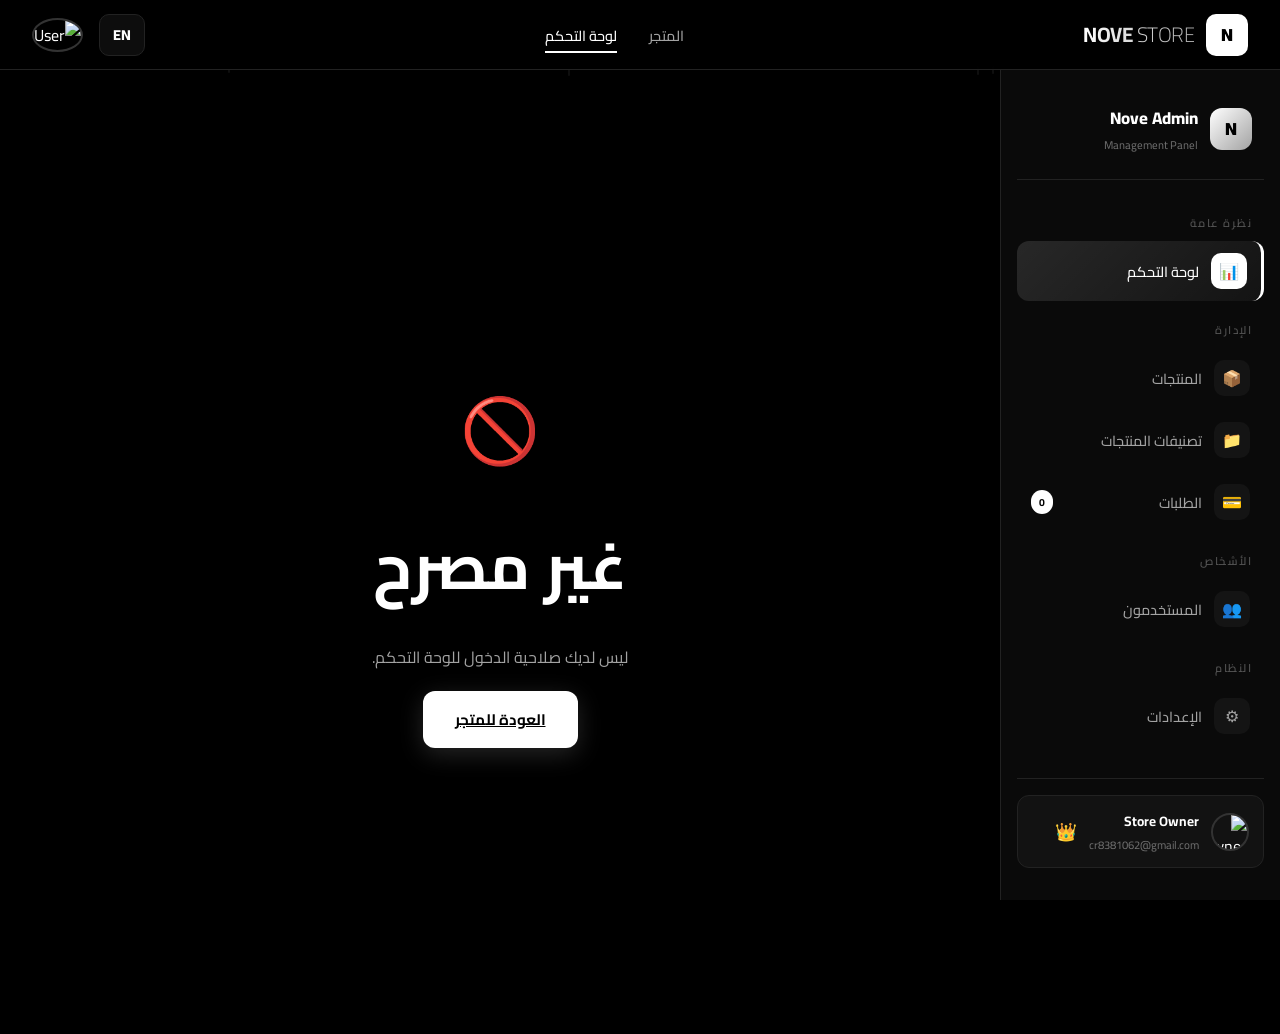
==== commit 3449b1ad: "Remove Add Admin nav; rebuild Users panel with roles and avatars" ====
--- a/pages/admin.html
+++ b/pages/admin.html
@@ -71,9 +71,6 @@
       <button class="admin-nav-item" data-section="users" onclick="APP.showAdminSection('users')">
         <span class="nav-icon">&#128101;</span> <span data-i18n="users_manage">Users</span>
       </button>
-      <button class="admin-nav-item" data-section="admins" onclick="APP.showAdminSection('admins')">
-        <span class="nav-icon">&#128081;</span> <span data-i18n="admin_staff">Add Admin</span>
-      </button>
 
       <div class="admin-nav-group" data-i18n="group_system">System</div>
       <button class="admin-nav-item" data-section="settings" onclick="APP.showAdminSection('settings')">
--- a/css/style.css
+++ b/css/style.css
@@ -1197,7 +1197,7 @@
 .auth-form .form-group input:focus {
   border-color: var(--primary);
 }
-.auth-google-btn {
+.auth-submit-btn {
   width: 100%;
   padding: 14px;
   background: var(--white);
@@ -1215,11 +1215,11 @@
   transition: all 0.3s ease;
 }
 
-.auth-google-btn:hover {
+.auth-submit-btn:hover {
   background: var(--gray-200);
 }
 
-.auth-google-btn img {
+.auth-submit-btn img {
   width: 20px;
   height: 20px;
 }
@@ -2568,3 +2568,138 @@
 .category-filters .filter-btn[data-filter]:not([data-filter="all"]):not([data-filter="fivem"]):not([data-filter="discord"]) {
   border-style: dashed;
 }
+
+/* ===== USERS MANAGEMENT (new) ===== */
+.users-card {
+  background: var(--card);
+  border: 1px solid var(--border);
+  border-radius: 16px;
+  padding: 1.25rem;
+  max-width: 860px;
+  margin-top: 1.5rem;
+}
+.users-card-header {
+  display: flex;
+  align-items: center;
+  justify-content: space-between;
+  margin-bottom: 1rem;
+}
+.users-card-header h3 {
+  font-size: 1.05rem;
+  font-weight: 700;
+  display: flex;
+  align-items: center;
+  gap: 0.5rem;
+}
+.users-table {
+  display: flex;
+  flex-direction: column;
+}
+.users-table-head {
+  display: flex;
+  align-items: center;
+  justify-content: space-between;
+  padding: 0.6rem 0.75rem;
+  border-bottom: 1px solid var(--border);
+  font-size: 0.72rem;
+  text-transform: uppercase;
+  letter-spacing: 0.06em;
+  color: var(--gray-400);
+}
+.users-row {
+  display: flex;
+  align-items: center;
+  justify-content: space-between;
+  gap: 1rem;
+  padding: 0.9rem 0.75rem;
+  border-bottom: 1px solid var(--border);
+  flex-wrap: wrap;
+}
+.users-row:last-child {
+  border-bottom: none;
+}
+.users-id {
+  display: flex;
+  align-items: center;
+  gap: 0.9rem;
+  min-width: 240px;
+}
+.users-avatar {
+  width: 44px;
+  height: 44px;
+  border-radius: 50%;
+  object-fit: cover;
+  border: 2px solid var(--primary);
+  background: var(--bg2);
+  flex-shrink: 0;
+}
+.users-meta {
+  display: flex;
+  flex-direction: column;
+  gap: 0.15rem;
+}
+.users-name {
+  font-weight: 700;
+  font-size: 0.95rem;
+}
+.users-email {
+  font-size: 0.8rem;
+  color: var(--gray-400);
+  direction: ltr;
+  text-align: right;
+}
+.role-group {
+  display: flex;
+  gap: 0.45rem;
+  flex-wrap: wrap;
+}
+.role-btn {
+  border: 1px solid var(--border);
+  background: rgba(255,255,255,0.04);
+  color: var(--gray-300);
+  padding: 0.4rem 0.85rem;
+  border-radius: 30px;
+  font-size: 0.78rem;
+  font-weight: 600;
+  cursor: pointer;
+  transition: all 0.2s ease;
+  display: inline-flex;
+  align-items: center;
+  gap: 0.35rem;
+  font-family: inherit;
+}
+.role-btn:hover {
+  border-color: var(--primary);
+  color: var(--text);
+}
+.role-btn:disabled {
+  opacity: 0.45;
+  cursor: not-allowed;
+}
+.role-btn.active {
+  background: var(--gradient);
+  border-color: transparent;
+  color: #fff;
+  box-shadow: 0 4px 14px rgba(88,101,242,0.35);
+}
+.role-btn.role-user.active {
+  background: var(--secondary);
+  box-shadow: 0 4px 14px rgba(34,211,238,0.3);
+}
+.role-btn.role-moderator.active {
+  background: linear-gradient(135deg, #10b981, #22c55e);
+  box-shadow: 0 4px 14px rgba(34,197,94,0.3);
+}
+.role-btn.role-admin.active {
+  background: linear-gradient(135deg, #f59e0b, #f97316);
+  box-shadow: 0 4px 14px rgba(249,115,22,0.3);
+}
+.role-btn.role-owner.active {
+  background: linear-gradient(135deg, #8b5cf6, #d946ef);
+  box-shadow: 0 4px 14px rgba(217,70,239,0.35);
+}
+.users-empty {
+  padding: 2rem;
+  text-align: center;
+  color: var(--gray-500);
+}
